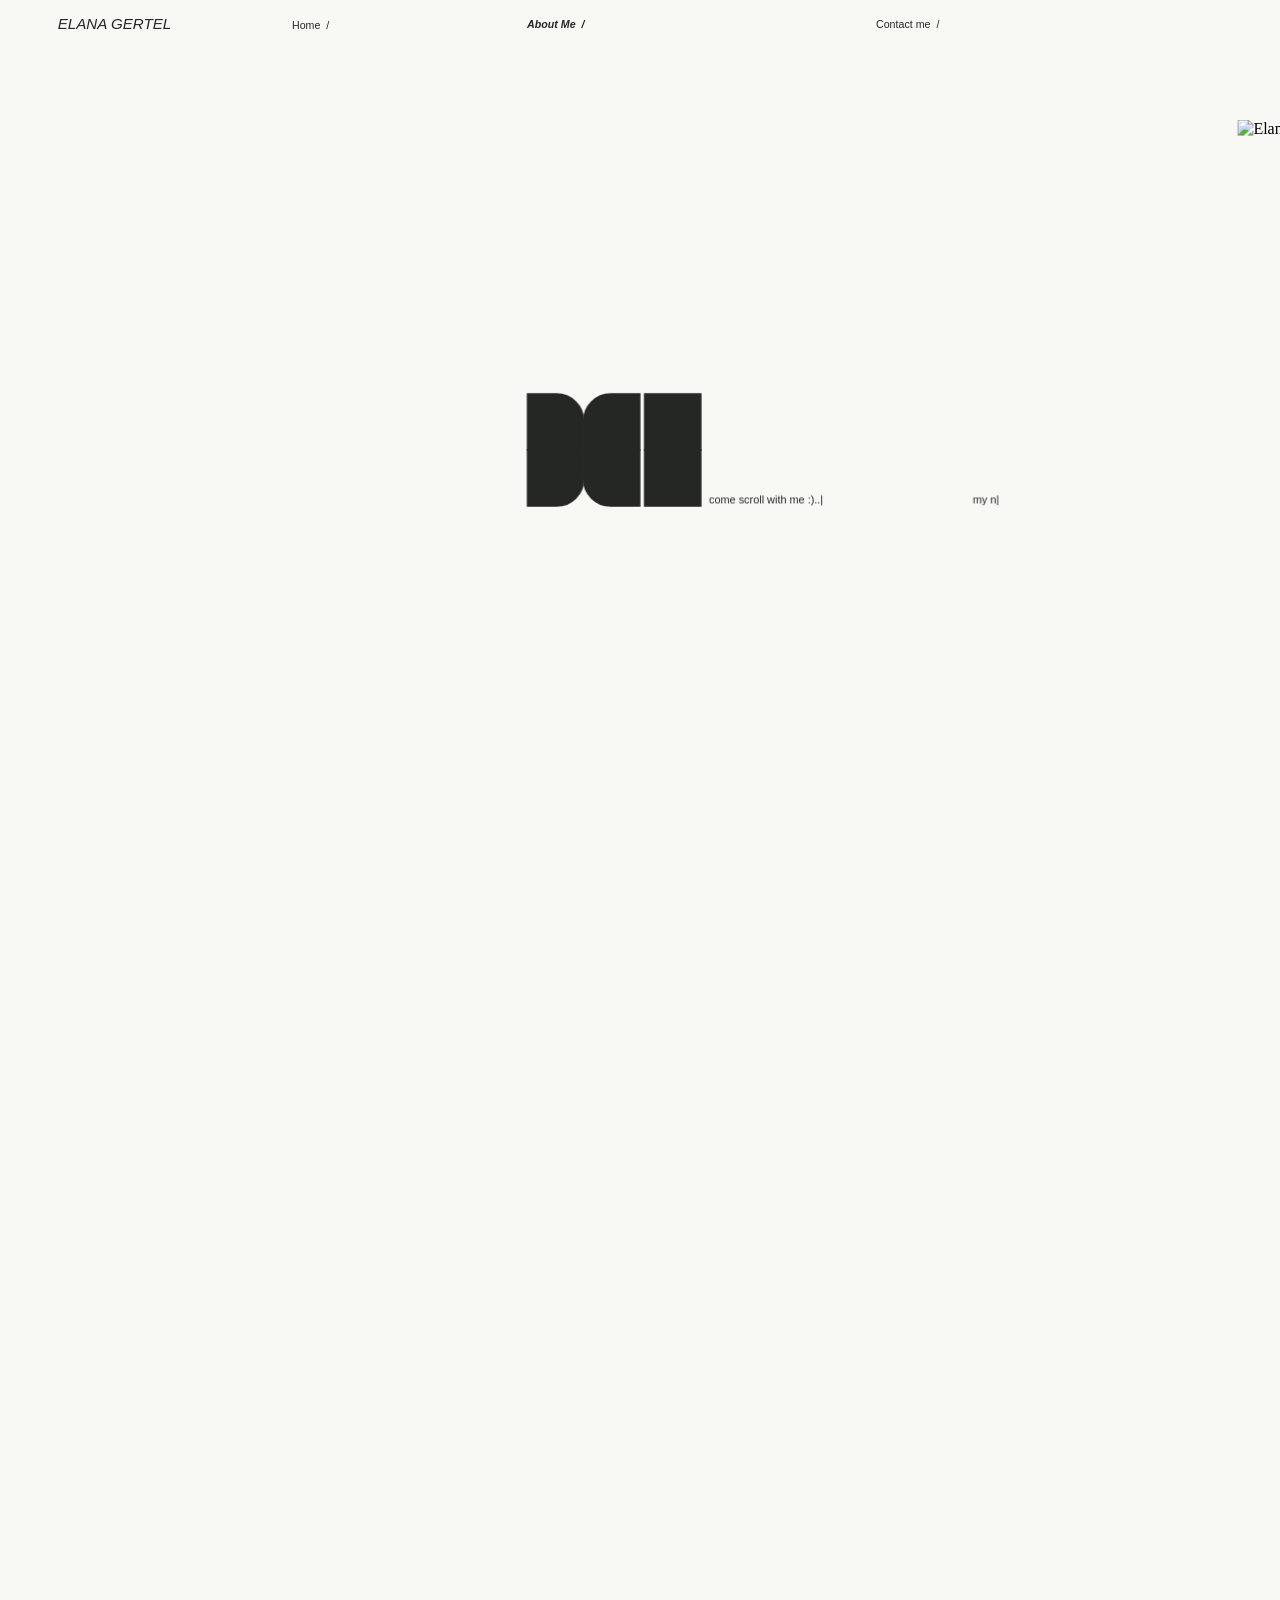
==== about.html @ e5aee8a6 "Project arrows and numbers stay fixed; nav and contact placement; email copies with typed 'copied'; " ====
<!DOCTYPE html>
<html lang="en">
<head>
  <meta charset="UTF-8">
  <meta name="viewport" content="width=device-width, initial-scale=1.0">
  <title>About — Elana Gertel</title>
  <!-- Fonts from Google Fonts: Averia Serif Libre (the small texts, the names' hover texts and contact Me), Crimson Text -->
  <link rel="preconnect" href="https://fonts.googleapis.com">
  <link rel="preconnect" href="https://fonts.gstatic.com" crossorigin>
  <link rel="stylesheet" href="https://fonts.googleapis.com/css2?family=Averia+Serif+Libre:ital,wght@0,400;0,700;1,700&family=Crimson+Text:ital,wght@0,400;1,400&display=block">
  <link rel="stylesheet" href="styles.css?v=20261203m">
  <!-- Show the page only once everything is in place (the marker "page-ready" comes after the scripts),
       so going from page to page nothing shows for a moment in the wrong place (no blinking) -->
  <link rel="expect" href="#page-ready" blocking="render">
</head>
<body class="lab-page">
  <!-- The "About" page, built from Figma frames "Desktop - 1" (HI, my name is..), "Desktop - 2" (ELANA)
       and Frame 173 (the rest of the sentence). The screen stays in place while you scroll. Scrolling makes
       the page seem to move to the right: each word slides to the left, and its black shapes jump to build
       the next word (HI → ELANA → DESIGNER → … → SOLUTIONS), over the small texts in between.
       Shapes that are missing come in from the left edge; shapes that are not needed leave there.
       about.js moves everything, according to how far you have scrolled. -->
  <main class="about" id="about">
    <h1 class="visually-hidden">About — Hi, my name is Elana</h1>

    <!-- The screen that stays in place while you scroll (the page is taller than the screen, so you can scroll) -->
    <div class="about-stage" id="about-stage">
      <!-- about.js puts the small texts ("my name is..", "I am a...", …) and the black shapes here -->
      <div class="about-pieces" id="about-pieces" aria-hidden="true"></div>
    </div>

    <!-- The bar at the top, on every page, fixed while scrolling (Figma: "MacBook Pro 16' - 83", y 19).
         Hovering "Contact me" types out the contact details next to it (contact.js). -->
    <nav class="site-nav" aria-label="Site">
      <p class="site-nav-item flow-contact" style="--x: 985.5">Contact me  /</p>
      <a class="site-nav-item site-nav-about" style="--x: 593" href="about.html">About Me  /</a>
      <a class="site-nav-item site-nav-home" style="--x: 328.5" href="index.html?gallery">Home  /</a>
      <a class="site-nav-item site-nav-name" href="index.html">ELANA GERTEL</a>
    </nav>
  </main>

  <!-- The words and their shapes (from Figma) first, then the code that moves them -->
  <!-- Phones: the rotate prompt and the tap effects (first, so the other scripts can use them) -->
  <script src="mobile.js?v=20261125a"></script>
  <script src="phone.js?v=20261203d"></script>
  <script src="about-words.js?v=20261114a"></script>
  <script src="about.js?v=20261202b"></script>
  <script src="page-change.js?v=20261203e"></script>
  <!-- The cursor: a small square piece on "exclusion" (computers with a mouse) -->
  <script src="cursor.js?v=20261203c"></script>
  <script src="contact.js?v=20261203c"></script>
  <!-- The page shows only from here on (see "page-ready" at the top) -->
  <div id="page-ready"></div>
</body>
</html>
---- styles.css ----
/* ===== Design variables (from Figma) ===== */
:root {
  /* Colors */
  --color-background: #f8f9f4;   /* the page (Figma: the new frames) */
  --color-text: #252525;         /* texts */
  --color-shape: #252525;        /* the shapes (Figma: frames 81 and 83) */

  /* Fonts */
  --font-body: "Simpler Pro", Arial, sans-serif;
  --font-small: "TheBasics", Arial, sans-serif;               /* not used at the moment */
  --font-serif-italic: "Crimson Text", Georgia, serif;        /* project names and years, small texts */
  --font-edge: "Averia Serif Libre", Georgia, serif;         /* the contact details and the texts on the black end */
  --font-nav: Helvetica, "Helvetica Neue", Arial, sans-serif; /* the bar at the top, the fold counter, the texts under the title */
  --color-nav-text: #252525;                                  /* their colour (Figma) */
  /* ...drawn in this colour with "exclusion", so it shows #252525 on the page's #f8f9f4 and light on black
     (the same is used for shapes drawn with "exclusion", like on About) */
  --color-nav-blend: #dfdee3;

  /* The Figma frames are 1440 × 1024. The stage keeps this shape on every screen,
     as big as fits: full width, unless the screen is too short for that. */
  --frame-width: 1440;
  --frame-height: 1024;
  --stage-width: min(100vw, 100dvh * var(--frame-width) / var(--frame-height));

  /* One Figma pixel (the frames are 1440 wide), for things fixed on the screen outside the page's
     main area (the home page's small texts and side names). Inside .flow and .lab it is measured
     on the page itself. */
  --u: calc(100vw / 1440);

  /* Text: 18px in the 1440px frame, growing and shrinking with the stage,
     but never smaller than 12px so it stays readable on phones */
  --text-font-size: max(12px, var(--stage-width) * 18.16 / 1440);

  /* Phones only (see "PHONES" at the end of this file): the smallest sizes, so texts stay readable */
  --phone-small-text: 10px;      /* contact me, home| / about me|, the projects' short texts */
  --phone-story-text: 10px;      /* the story paragraphs on the project pages */
  --phone-caption-text: 11px;    /* the picture captions on the home page */
  --phone-logo-elana: 72px;      /* the small ELANA on the left edge (GERTEL gets the same height) */
  --phone-media-max-h: 88svh;    /* pictures and videos on the project pages: never taller than this */

  /* Phones held upright (phone.js, Figma "iPhone 16 - 3" and "- 5", 393 wide) */
  --p: calc(100vw / 393);              /* one pixel of the Figma phone */
  --phone-text: 16px;                  /* the smallest texts (Figma: 16); the desktop's 12 becomes 16 */
  --phone-ratio: calc(16 / 12);        /* so every other desktop size is multiplied by this */
  --phone-margin: 18px;                /* the side margins (Figma: 18) */
  --phone-menu-dark: #07060b;          /* the menu's layer: Figma's white with "exclusion" over the page */
  --phone-menu-text: #ffffff;
}

/* ===== Font: Simpler Pro by Hagilda (stored in fonts/) ===== */
@font-face {
  font-family: "Simpler Pro";
  src: url("fonts/SimplerPro-Regular.otf") format("opentype");
  font-weight: 400;
  font-style: normal;
  font-display: block;   /* no flash of a stand-in font while it loads */
}

/* ===== Font: TheBasics by Hagilda (stored in fonts/), used on the home page ===== */
@font-face {
  font-family: "TheBasics";
  src: url("fonts/TheBasics-Regular.ttf") format("truetype");
  font-weight: 400;
  font-style: normal;
  font-display: block;   /* no flash of a stand-in font while it loads */
}

/* ===== Base: remove default spacing so the page fills exactly one screen ===== */
* {
  margin: 0;
  padding: 0;
  box-sizing: border-box;
}

html,
body {
  height: 100%;
}

body {
  background-color: var(--color-background);
  overflow: hidden; /* one screen, no scrolling */
}

/* ===== Page: centers the stage in the middle of the screen ===== */
.shapes-page {
  display: flex;
  align-items: center;
  justify-content: center;
  width: 100%;
  height: 100vh;
  height: 100dvh; /* on phones: the real visible height */
}

/* ===== Stage: a box with the frame's proportions, as big as fits on the screen ===== */
.shapes-stage {
  position: relative;
  width: var(--stage-width);
  aspect-ratio: 1440 / 1024;
}

/* ===================================================================
   Text — all positions come from the 1440 × 1024 frame (left: x / 1440, top: y / 1024)
   =================================================================== */

/* Top row at x 39, y 37: "Elana Gertel" • "Portfolio".
   A row with gaps (about 25px in the frame), so the words never overlap on small screens. */
.site-header {
  position: absolute;
  left: 2.71%;    /* 39 / 1440 */
  top: 3.61%;     /* 37 / 1024 */
  display: flex;
  align-items: center;
  gap: max(8px, var(--stage-width) * 25.5 / 1440);
}

.site-name,
.site-label {
  font-family: var(--font-body);
  font-size: var(--text-font-size);
  font-weight: 400;
  line-height: normal;
  color: var(--color-text);
  white-space: nowrap;
}

/* "Process" link: looks like the other words in the row, underlined only when the mouse is on it */
.site-link {
  text-decoration: none;
}

.site-link:hover,
.site-link:focus-visible {
  text-decoration: underline;
}

/* The dot between the words: 10 × 10 in the frame, at least 5px */
.site-dot {
  display: block;
  width: max(5px, var(--stage-width) * 10 / 1440);
  height: auto;
}

/* Introduction at the bottom left: x 39, y 884, 18px text on 28px lines */
.site-intro {
  position: absolute;
  left: 2.71%;    /* 39 / 1440 */
  top: 86.33%;    /* 884 / 1024 */
  font-family: var(--font-body);
  font-size: var(--text-font-size);
  font-weight: 400;
  line-height: 1.542; /* 28px / 18.16px */
  color: var(--color-text);
  white-space: nowrap;
}

/* ===================================================================
   "Coming soon" — Figma frame "MacBook Pro 16' - 27"
   One picture the size of the whole frame, so every piece sits exactly where it is in Figma.
   =================================================================== */
.coming-soon-word {
  position: absolute;
  inset: 0;
  display: block;
  width: 100%;
  height: 100%;
}

/* ===================================================================
   process.html — Figma frame "MacBook Pro 16' - 31" (1440px wide, scrolls down)
   Every size is written in "frame pixels": calc(N * var(--u)), where --u is
   one Figma pixel at the current page width. So the page keeps the frame's
   proportions on every screen.
   =================================================================== */

/* This page is long, so it scrolls (the home page is one fixed screen) */
body.scroll-page {
  overflow-x: hidden;
  overflow-y: auto;
}

.process-page {
  container-type: inline-size;   /* lets --u measure the page width */
  --u: calc(100cqw / 1440);      /* one Figma pixel */
  --process-text-size: max(12px, calc(18.16 * var(--u)));
  --process-left: calc(47 * var(--u));         /* left edge of dates, titles and labels */
  --process-side-width: calc(261 * var(--u));  /* left column: x 47 → 308 */
  --process-image-width: calc(1129 * var(--u)); /* right column: x 308 → 1437 */
  width: 100%;
  font-family: var(--font-body);
  font-size: var(--process-text-size);
  font-weight: 400;
  color: var(--color-text);
}

/* ----- Top of the page (frame y 0 → 1114, where the first date starts) ----- */
.process-top {
  position: relative;
  height: calc(1114 * var(--u));
}

/* Top row at x 46, y 33: "Elana Gertel" • "Portfolio" */
.process-header {
  position: absolute;
  left: calc(46 * var(--u));
  top: calc(33 * var(--u));
  display: flex;
  align-items: center;
}

.process-name,
.process-label {
  line-height: 1;
  white-space: nowrap;
  color: var(--color-text);
  text-decoration: none;
}

/* The dot: 10 × 10, 17px after the name and 15px before "Portfolio" */
.process-dot {
  display: block;
  width: max(5px, calc(10 * var(--u)));
  height: auto;
  margin-left: max(6px, calc(16.67 * var(--u)));
  margin-right: max(6px, calc(15 * var(--u)));
}

/* "MY PROCESS": letters of 188 × 188 with 20.7px between them.
   Row 1 ("MY") at y 282, row 2 ("PROCESS") at y 518, both from the left edge. */
.process-title-row {
  position: absolute;
  left: 0;
  display: flex;
  gap: calc(20.68 * var(--u));
}

.process-title-row-1 {
  top: calc(282 * var(--u));
}

.process-title-row-2 {
  top: calc(518 * var(--u));
}

.process-title-row img {
  display: block;
  width: calc(187.99 * var(--u));
  height: auto;
}

/* Introduction at x 49, y 873, 18px text on 25px lines */
.process-intro {
  position: absolute;
  left: calc(49 * var(--u));
  top: calc(873 * var(--u));
  line-height: 1.377; /* 25px / 18.16px */
  white-space: nowrap;
}

/* ----- Entries ----- */
/* One entry: a left column (date, title, labels) and a right column (pictures) */
.process-entry {
  position: relative;
  display: grid;
  grid-template-columns: var(--process-side-width) var(--process-image-width);
  padding-left: var(--process-left);
  padding-top: calc(18 * var(--u)); /* room for the date line */
}

.process-entry + .process-entry {
  margin-top: calc(43 * var(--u));
}

/* The dates stay on screen while scrolling (sticky, like in Figma) and stack:
   the first date sticks 80px from the top, every next one 46px lower (19 . 10 at 80, 26 . 10 at 126).
   process.js sets --entry-number (0, 1, 2 …) and makes each rail reach the end of the list,
   so the dates stay until the bottom of the page. */
.entry-date-rail {
  position: absolute;
  left: var(--process-left);
  top: 0;
  height: 100%; /* replaced by process.js with the height down to the end of the list */
}

.entry-date {
  position: sticky;
  top: calc((80 + 46 * var(--entry-number, 0)) * var(--u));
  line-height: 1;
  white-space: nowrap;
}

/* Title with a dot in front: dot at x 47, title at x 70, 47px under the date */
.entry-title {
  grid-column: 1;
  display: flex;
  align-items: center;
  gap: calc(13 * var(--u));
  margin-top: calc(29 * var(--u));
  font-size: inherit;
  font-weight: 400;
  line-height: 1;
}

.entry-title::before {
  content: "";
  flex-shrink: 0;
  width: max(5px, calc(10 * var(--u)));
  height: max(5px, calc(10 * var(--u)));
  border-radius: 50%;
  background-color: var(--color-text);
}

/* A group of pictures, with an optional label (#1, #2) in the left column */
.entry-group {
  grid-column: 1 / -1;
  display: grid;
  grid-template-columns: var(--process-side-width) var(--process-image-width);
  margin-top: calc(12 * var(--u)); /* no label: pictures start 30px under the title */
}

.entry-group:has(.entry-label) {
  margin-top: calc(29 * var(--u)); /* label: 47px under the title */
}

.entry-group + .entry-group {
  margin-top: calc(34 * var(--u));
}

.entry-label {
  grid-column: 1;
  line-height: 1;
}

.entry-images {
  grid-column: 2;
  display: flex;
  flex-direction: column;
  gap: calc(45 * var(--u));
}

.entry-label + .entry-images {
  margin-top: calc(64 * var(--u)); /* pictures start 64px under the label */
}

.entry-images img {
  display: block;
  width: 100%;
  height: auto;
}

/* "Going Further": starts further down (112px under the last picture) */
.process-entry.process-entry-far {
  margin-top: calc(112 * var(--u));
}

/* A group whose pictures each have their own place and size (--x, --w in Figma pixels),
   instead of filling the right column */
.entry-group.entry-group-free {
  margin-top: calc(25 * var(--u)); /* pictures start 43px under the title */
}

.entry-images.entry-images-free {
  grid-column: 1 / -1;
  gap: calc(110 * var(--u));
}

.entry-images-free img,
.entry-images-free video {
  display: block;
  height: auto;
  width: calc(var(--w) * var(--u));
  margin-left: calc((var(--x) - 47) * var(--u)); /* the entry already starts at x 47 */
}

/* "Even More": starts 186px under the last picture, its video 64px under the title */
.process-entry.process-entry-even-more {
  margin-top: calc(184 * var(--u));
}

.process-entry-even-more .entry-group.entry-group-free {
  margin-top: calc(43 * var(--u));
}

.process-entries {
  padding-bottom: calc(1500 * var(--u)); /* Figma: white space under the last picture */
}

/* ----- Phones: the left column is too narrow, so each entry stacks:
         date, title and label on top, pictures full width underneath ----- */
@container (max-width: 699px) {
  .process-entry,
  .entry-group {
    grid-template-columns: 1fr;
  }

  .process-entry {
    padding: 0 16px;
  }

  .process-entry + .process-entry {
    margin-top: 40px;
  }

  .entry-date-rail {
    position: static;
  }

  .entry-date {
    position: static;
  }

  .entry-title {
    margin-top: 12px;
    gap: 8px;
  }

  .entry-group,
  .entry-group:has(.entry-label),
  .entry-group + .entry-group {
    margin-top: 16px;
  }

  .entry-images {
    grid-column: 1;
    gap: 16px;
  }

  .entry-label + .entry-images {
    margin-top: 8px;
  }

  /* pictures with their own place: full width like the others */
  .entry-group.entry-group-free {
    margin-top: 16px;
  }

  .entry-images.entry-images-free {
    gap: 16px;
  }

  .entry-images-free img,
  .entry-images-free video {
    width: 100%;
    margin-left: 0;
  }

  .process-entry.process-entry-far,
  .process-entry.process-entry-even-more {
    margin-top: 40px;
  }

  .process-entry-even-more .entry-group.entry-group-free {
    margin-top: 16px;
  }

  .process-entries {
    padding-bottom: 48px;
  }
}

/* ===================================================================
   index.html — new home page (Figma flow: frames 77 → 76 → 75)
   Every size is in "home units": calc(N * var(--u)). One home unit is a Figma pixel (the frame is
   1440 wide) divided by 0.9351: in Figma the home shapes got smaller, like the project titles, so the
   page draws everything 0.9351 times as big (HOME_SCALE in home.js: keep the two the same).
   home.js sets --x, --y and --w on each shape, picture and name.
   =================================================================== */

body.home-page {
  overflow-x: hidden;
  overflow-y: auto; /* the gallery is taller than one screen */
}

/* For screen readers only: hidden on screen */
.visually-hidden {
  position: absolute;
  width: 1px;
  height: 1px;
  overflow: hidden;
  clip-path: inset(50%);
  white-space: nowrap;
}

.flow {
  container-type: inline-size;   /* lets --u measure the page width */
  --u: calc(100cqw / 1440 * 0.9351);   /* one home unit (see above) */
  position: relative;
  width: 100%;
  height: calc(1977.3 * var(--u)); /* the gallery (Figma frame 75): 1849 Figma pixels tall */
  overflow: hidden;              /* shapes waiting outside the frame stay hidden */
  isolation: isolate;            /* the "exclusion" texts blend with this white page only */
  background-color: var(--color-background);
}

/* Everything inside is placed at --x / --y (Figma pixels from the top-left corner) */
.flow-piece,
.flow-photo,
.flow-name,
.flow-year {
  position: absolute;
  left: calc(var(--x) * var(--u));
  top: calc(var(--y) * var(--u));
}

/* ----- The black shapes ----- */
.flow-piece {
  z-index: 2;
  display: block;
  width: calc(var(--w) * var(--u));
  height: auto;
  overflow: visible; /* let the thin outline reach past the edge */
}

/* A thin black outline (1 screen pixel wide at every page size) around each shape:
   touching shapes overlap by about half a pixel, so they look merged — no white line between them */
.flow-piece path {
  fill: var(--color-shape);
  stroke: var(--color-shape);
  stroke-width: 1px;
  stroke-linejoin: miter;
  vector-effect: non-scaling-stroke;
}

/* While the opening plays: shapes slide one cell at a time, like a sliding puzzle
   (0.33s each: slow start, fast middle, soft stop) */
.flow.is-animating .flow-piece {
  transition:
    left 330ms cubic-bezier(0.65, 0, 0.35, 1),
    top 330ms cubic-bezier(0.65, 0, 0.35, 1);
}

/* ...and pictures and names glide at a steady speed for 1 second, like Figma's Smart Animate */
.flow.is-animating .flow-photo,
.flow.is-animating .flow-name,
.flow.is-animating .flow-year {
  transition:
    left 1000ms linear,
    top 1000ms linear,
    opacity 1000ms linear;
}

/* Into the gallery: each letter (as one block) and the pictures, names and years
   slide in longer moves of 0.55s */
.flow.is-animating.is-step-3 .flow-piece,
.flow.is-animating.is-step-3 .flow-photo,
.flow.is-animating.is-step-3 .flow-name,
.flow.is-animating.is-step-3 .flow-year {
  transition:
    left 550ms cubic-bezier(0.65, 0, 0.35, 1),
    top 550ms cubic-bezier(0.65, 0, 0.35, 1);
}

/* After the opening: hovering a picture or a letter moves things in short sliding-puzzle moves */
.flow.is-done .flow-piece,
.flow.is-done .flow-photo,
.flow.is-done .flow-name,
.flow.is-done .flow-year {
  transition:
    left 330ms cubic-bezier(0.65, 0, 0.35, 1),
    top 330ms cubic-bezier(0.65, 0, 0.35, 1);
}

/* The big names and years are never shown: the pictures come in without titles, and each
   picture shows its own number and name while it is hovered (.flow-photo-number, .flow-photo-caption).
   They stay in the page (hidden) because the planned moves still slide them. */
.flow-name,
.flow-year {
  visibility: hidden;
}

/* Invisible areas over the big letters: hovering one makes the letter slide (see home.js) */
.flow-letter-area {
  position: absolute;
  z-index: 3;
  left: calc(var(--x) * var(--u));
  top: calc(var(--y) * var(--u));
  width: calc(var(--w) * var(--u));
  height: calc(var(--h) * var(--u));
}

/* While the shapes puzzle into the project title, hovering does nothing */
.flow.is-leaving .flow-letter-area,
.flow.is-leaving .flow-photo {
  pointer-events: none;
}

/* "mind" is a link to the project page */
a.flow-photo {
  display: block;
  cursor: pointer;
}

a.flow-photo:focus-visible {
  outline: 2px solid var(--color-text);
  outline-offset: 2px;
}

/* For a moment at the start of step 3: they jump to the edges without animating */
.flow.no-item-transition .flow-photo,
.flow.no-item-transition .flow-name,
.flow.no-item-transition .flow-year {
  transition: none;
}

/* Things that are not in the current frame yet: invisible, they fade in */
.is-hidden {
  opacity: 0;
}

/* ----- Project pictures: a window showing part of the picture (crops from Figma) ----- */
/* The picture's box: the crop window, plus the caption under it and the year above it.
   (No z-index here, so the year's "exclusion" mixes with what is behind the picture.) */
.flow-photo {
  display: block;
}

.flow-photo-window {
  position: absolute;
  inset: 0;
  overflow: hidden;
}

.flow-photo img {
  position: absolute;
  display: block;
  max-width: none;
}

/* ----- Pictures: always sharp, in colour (no blur) ----- */

/* Each picture's number to its left (always, in the gallery) and its name under it (while it is hovered)
   (Figma: frame "MacBook Pro 16' - 80"),
   Helvetica 12 (here 12 / 0.9351 home units, so exactly 12 Figma pixels of the screen).
   Name: under the picture's left edge, 16 below it. Number ("1  /", oblique): 40 left of the picture,
   level with its bottom. Both in #211b1e with "exclusion" (light where they pass over a black shape). */
.flow-photo-caption,
.flow-photo-number {
  position: absolute;
  z-index: 3;
  font-family: var(--font-nav);
  font-size: max(8px, calc(12.83 * var(--u)));
  font-weight: 400;
  line-height: 1.24;
  white-space: pre;
  color: var(--color-nav-blend);
  mix-blend-mode: exclusion;
  pointer-events: none;
  opacity: 0;
  transition: opacity 400ms ease;
}

.flow-photo-caption {
  left: 0;
  top: calc(100% + 17.11 * var(--u));   /* 16 Figma pixels under the picture */
}

/* The number: --number-x Figma pixels left of the picture, its top --number-y Figma pixels above the
   picture's bottom, so its baseline sits on the picture's bottom edge (home.js sets them from Figma) */
.flow-photo-number {
  left: calc(var(--number-x, 40) / -0.9351 * var(--u));
  top: calc(100% - var(--number-y, 11.55) / 0.9351 * var(--u));
  font-style: italic;
}

/* the numbers are always there in the gallery; a name shows only while its picture is hovered (.is-named, home.js) */
/* the numbers belong to their pictures: always shown, so they slide in (and out) with them */
.flow .flow-photo-number,
.flow.is-done .flow-photo.is-named .flow-photo-caption {
  opacity: 1;
}

/* The name fades in while the shapes scatter, as long as they take (home.js sets --name-fade),
   and fades out the same way while they glide back */
.flow-photo-caption {
  transition: opacity var(--name-fade, 400ms) var(--name-ease, ease);
}

/* (the numbers always stay, also while another picture is hovered: only the names come and go) */

/* Going to a project page: the numbers and names fade away at once (the pictures slide out without them,
   so nothing is left in the frame) */
.flow.is-done.is-leaving .flow-photo .flow-photo-number,
.flow.is-done.is-leaving .flow-photo.flow-photo .flow-photo-caption {
  --name-fade: 250ms;
  opacity: 0;
}

/* The picture windows: Figma sizes (Component 2) / 0.9351, in home units */
/* House picture (Double Families, both copies): window 140 × 164 in Figma (its new borders) */
.photo-house {
  width: calc(149.72 * var(--u));
  height: calc(175.38 * var(--u));
}

.photo-house img {
  left: -0.01%;
  top: -6.59%;
  width: 99.99%;
  height: 111.53%;
}

/* Brain picture (the other copies in the gallery): window 132.01 × 124.62 in Figma */
.photo-brain {
  width: calc(141.17 * var(--u));
  height: calc(133.27 * var(--u));
}

.photo-brain img {
  left: 3.03%;
  top: -44.61%;
  width: 96.97%;
  height: 144.70%;
}

/* Cactus picture (The Israeli Cactus): window 126 × 122 in Figma */
.photo-cactus {
  width: calc(134.74 * var(--u));
  height: calc(130.47 * var(--u));
}

.photo-cactus img {
  left: -0.11%;
  top: -51.11%;
  width: 100.22%;
  height: 151.11%;
}

/* The new picture (Figma "לפיגמה ץץץ 1" and "2", a cake with a little figure): window 126 × 124 in Figma.
   The top-right one opens the Israeli Movie Archive. The picture file is already cropped to the window. */
.photo-archive {
  width: calc(134.74 * var(--u));
  height: calc(132.61 * var(--u));
}

.photo-archive img {
  inset: 0;
  width: 100%;
  height: 100%;
  object-fit: cover;
}

/* Sense picture (women sitting on the grass): window 127.36 × 125.58 in Figma, the whole picture fills it */
.photo-sense {
  width: calc(136.2 * var(--u));
  height: calc(134.3 * var(--u));
}

.photo-sense img {
  inset: 0;
  width: 100%;
  height: 100%;
  object-fit: cover;
}

/* The main brain picture ("mind", it opens The Memory Lab): window 126 × 124 in Figma (frame 80),
   cropped a little differently from the other copies */
.photo-mind {
  width: calc(134.74 * var(--u));
  height: calc(132.61 * var(--u));
}

.photo-mind img {
  left: 0.68%;
  top: -36.51%;
  width: 99.32%;
  height: 148.21%;
}

/* Watercolour poster (old version, not used in the gallery now): window 141.24 × 128.32 in Figma,
   poster 141.07 × 199.52 inside, 10.15 up */
.photo-water-a {
  width: calc(151.04 * var(--u));
  height: calc(137.22 * var(--u));
}

.photo-water-a img {
  left: 0;
  top: calc(-10.86 * var(--u));
  width: calc(150.86 * var(--u));
  height: calc(213.37 * var(--u));
}

/* Watercolour poster in the gallery (Figma frame 80, "Frame 93"): window 142 × 125, showing part of the
   poster (145.48 × 205.76, without a background), 3 to the left and 12 up */
.photo-water-b {
  width: calc(151.86 * var(--u));
  height: calc(133.68 * var(--u));
}

.photo-water-b img {
  left: calc(-3.21 * var(--u));
  top: calc(-12.83 * var(--u));
  width: calc(155.58 * var(--u));
  height: calc(220.04 * var(--u));
}

/* ----- Project names: Crimson Text semi-bold italic 37.6px, centred, tight lines ----- */
.flow-name {
  z-index: 1;
  width: calc(var(--w) * var(--u));
  font-family: var(--font-serif-italic);
  font-size: max(9px, calc(37.552 * var(--u)));
  font-weight: 600;
  font-style: italic;
  line-height: 0.64;
  text-align: center;
  white-space: pre-wrap; /* keeps the line breaks from Figma */
  color: var(--color-text);
}

/* ----- Years: white + "exclusion", so they show black on white and white on a black shape ----- */
.flow-year {
  z-index: 3;
  font-family: var(--font-serif-italic);
  font-size: max(7px, calc(16.97 * var(--u)));
  font-weight: 600;
  font-style: italic;
  line-height: 1.16;
  letter-spacing: 0.06em;
  white-space: nowrap;
  color: #ffffff;
  mix-blend-mode: exclusion;
}

/* ----- Small texts (contact Me): 12px, white + exclusion
         (they show black on white and white on black) ----- */
.flow-small-text {
  font-family: var(--font-serif-italic);
  font-size: max(8px, calc(12 * var(--u)));
  font-weight: 400;
  line-height: 1.16;
  letter-spacing: 0.06em;
  white-space: nowrap;
  color: #ffffff;
  mix-blend-mode: exclusion;
  text-decoration: none;
}

/* ----- Fixed on the screen on every page, also while scrolling (Figma: x and y in a 1440 × 1024 screen) ----- */

/* The bar at the top (Figma: "MacBook Pro 16' - 83"): Helvetica 12 (the name 17), at y 19 of the 1440 × 1024 screen.
   "Contact me  /" at x 65, "About Me  /" at x 592, "Home  /" at x 855, and "ELANA GERTEL" (italic)
   on the right margin (65). It stays at the top while you scroll. Hovering "Contact me" types out the
   contact details next to it (contact.js; Figma: Frame 218). */
.site-nav {
  --u: calc(100vw / 1440);   /* one Figma pixel of the screen (not the page's own scale, e.g. on About) */
  position: fixed;
  z-index: 9;
  inset: 0 0 auto 0;
  height: 0;                 /* takes no room: only its texts are placed */
  mix-blend-mode: exclusion; /* dark on white, light where it passes over black */
}

.site-nav-item {
  position: absolute;
  left: calc(var(--x) * var(--u));
  top: calc(20.5 * var(--u));   /* (Figma: Home at x 328.5, About Me at 593, Contact me at 985.5) */
  margin: 0;
  font-family: var(--font-nav);
  font-size: max(9px, calc(12 * var(--u)));
  font-weight: 400;
  line-height: 1.24;
  white-space: pre;          /* keeps the two spaces before the "/" */
  color: var(--color-nav-blend);
  text-decoration: none;
}

.site-nav-about {
  top: calc(20 * var(--u));  /* (Figma: About Me at y 20, Contact me 20.5, Home 21) */
}

.site-nav-home {
  top: calc(21 * var(--u));
}

.site-nav-name {
  left: calc(65 * var(--u));   /* on the left (Figma: x 65, y 16.5) */
  top: calc(16.5 * var(--u));
  font-size: max(11px, calc(17 * var(--u)));   /* the name is bigger (Figma: 17) */
  font-style: italic;
}

.flow-contact {
  cursor: default;
}

/* The fold counter on project pages (Figma: "0" at x 65 and "/  11" ending on the right margin, y 558 of
   1024: 46 below the middle of the screen), Helvetica oblique 15.5. fold-count.js sets the numbers. */
.fold-count {
  --u: calc(100vw / 1440);
  position: fixed;
  z-index: 9;
  top: calc(50vh + 46 * var(--u));
  margin: 0;
  font-family: var(--font-nav);
  font-size: max(10px, calc(15.5 * var(--u)));
  font-style: italic;
  line-height: 1.24;
  white-space: pre;
  color: var(--color-nav-blend);
  mix-blend-mode: exclusion;
}

/* Home page, during the opening: the words of the bar wait above the screen and the counter's numbers
   beside it; each slides in on its own (like the pictures: 0.55s, slow start, soft stop) with one of the
   letters' moves, when the big name breaks apart (home.js adds .is-in) */
.site-nav-item,
.fold-count {
  transition: translate 550ms cubic-bezier(0.65, 0, 0.35, 1);
}

.nav-waiting .site-nav-item:not(.is-in) {
  translate: 0 calc(-19 * var(--u) - 40px);
}

.nav-waiting .fold-count-now:not(.is-in) {
  translate: calc(-65 * var(--u) - 60px) 0;
}

.nav-waiting .fold-count-total:not(.is-in) {
  translate: calc(65 * var(--u) + 60px) 0;
}

/* on the home page the counter is smaller (Figma frame 80: 12); while a project opens it grows to the
   project page's size (15.5), so the page change shows no jump */
.home-page .fold-count {
  font-size: max(9px, calc(12 * var(--u)));
  transition: translate 550ms cubic-bezier(0.65, 0, 0.35, 1), font-size 550ms cubic-bezier(0.65, 0, 0.35, 1);
}

.home-page.is-opening-project .fold-count {
  font-size: max(10px, calc(15.5 * var(--u)));
}

/* The home page has no counter on its sides any more (Figma frame 80): it only shows while a project
   opens, so the project page's counter is already there when it opens */
.home-page:not(.is-opening-project) .fold-count {
  visibility: hidden;
}

.fold-count-now {
  left: calc(65 * var(--u));
}

.fold-count-total {
  right: calc(65 * var(--u));
}

/* A number rolls in over the old one (fold-count.js): both lie in the same spot, and only that spot shows */
.fold-count {
  display: grid;
  overflow: clip;
}

.fold-count-total {
  justify-items: end;
}

.fold-count-text {
  grid-area: 1 / 1;
}

/* ----- Project pages: the arrows to the previous and the next project, on the first screen -----
   (Figma "Israeli" Cactus, Component 5: a triangle 21.9 wide and 43.8 tall from y 490, both lined up; the
   left one's tip at x 87.1, the right one's tip at x 1352.9). They scroll away with the first screen. The right one points right; the left one is the same shape, mirrored. */
.project-arrow {
  position: fixed;   /* (it stays on the screen the whole way down the page; the black end covers it, lab.js) */
  z-index: 2;
  top: calc(50vh - 22 * var(--u));     /* y 490 of 1024 */
  width: calc(21.92 * var(--u));       /* 21.9 × 43.8 */
  cursor: pointer;
}

.project-arrow img {
  display: block;
  width: 100%;
  height: auto;
  filter: brightness(0) invert(1);   /* pure white, on "exclusion" (below): dark on the page, white over the black end */
}

/* The arrows blend like the bar at the top: dark on the page, white over black. At the end only the right
   one stays (lab.js covers the left one), so it shows white on the black end and leads to the next project;
   while the next project opens under the same black, a white copy of it stays on the black (page-change.js) */
.project-arrow {
  mix-blend-mode: exclusion;
}

/* (the copy of the right arrow on the black while the next project opens, page-change.js) */
.project-arrive-arrow {
  position: absolute;
  filter: brightness(0) invert(1);
}

.project-arrow-prev {
  left: calc(87.1 * var(--u));
  scale: -1 1;   /* mirrored: points left */
}

.project-arrow-next {
  right: calc(87.1 * var(--u));
}

/* Home page: while a project's title is being built, its arrows slide in from the sides (home.js) to
   where they are on the project page */
.project-arrows-preview {
  --u: calc(100vw / 1440);
  position: fixed;
  inset: 0;
  z-index: 8;
  pointer-events: none;
}

.project-arrows-preview .project-arrow {
  transition: translate 550ms cubic-bezier(0.65, 0, 0.35, 1);
}

.project-arrows-preview .project-arrow-prev {
  translate: calc(-110 * var(--u) - 20px) 0;
}

.project-arrows-preview .project-arrow-next {
  translate: calc(110 * var(--u) + 20px) 0;
}

.project-arrows-preview.is-in .project-arrow {
  translate: 0 0;
}

/* Home page: the small liquid blob the mouse turns into while it pushes a big letter (home-cursor.js
   moves it and cuts it to its outline with clip-path). It swaps the page's two colours in what is behind
   it: the light page shows dark (#252525), a dark letter shows the page's colour (#f8f9f4).
   (invert, then contrast and brightness: x → 1 − x, then moved up by 0.118, so 0.973 ↔ 0.145) */
/* The cursor on every page (cursor.js; Figma: a square 31 × 31, one piece): white on "exclusion", so dark on
   the light page and light over dark things; its middle on the mouse. cursor.js draws its shape: the square,
   or the liquid blob it oozes into over an organic letter. The normal arrow hides. */
.has-square-cursor,
.has-square-cursor * {
  cursor: none !important;
}

.square-cursor {
  position: fixed;
  z-index: 3000;   /* over everything, also the black that slides away between projects */
  left: 0;
  top: 0;
  overflow: visible;
  mix-blend-mode: exclusion;
  pointer-events: none;
  opacity: 0;
}

.square-cursor path {
  fill: #ffffff;
}

.square-cursor.is-on {
  opacity: 1;
}

.blob-cursor {
  position: fixed;
  left: 0;
  top: 0;
  z-index: 20;
  width: 80px;
  height: 80px;
  pointer-events: none;
  opacity: 0;
  -webkit-backdrop-filter: invert(1) contrast(0.809) brightness(1.236);
  backdrop-filter: invert(1) contrast(0.809) brightness(1.236);
}

.blob-cursor.is-on {
  opacity: 1;
}

/* ...meanwhile the arrow is hidden */
body.has-blob-cursor,
body.has-blob-cursor * {
  cursor: none !important;
}

.project-arrow[hidden] {
  display: none;
}

.fold-count[hidden] {
  display: none;
}

/* While contact.js types or erases a line of the details, its bar stands still */
.flow-contact-line.is-typing .flow-edge-cursor {
  animation: none;
}

/* The contact details (Figma: Frame 218, Variant2): three lines 132 to the right of "Contact me", level with it. Each line is a link with its own
   blinking bar (contact.js) */
.flow-contact-lines {
  --u: calc(100vw / 1440);
  position: fixed;
  z-index: 9;
  left: calc(1117.5 * var(--u));   /* 132 to the right of "Contact me", level with it (Figma Frame 218, Variant2) */
  top: calc(20.5 * var(--u));
  display: flex;
  flex-direction: column;
  mix-blend-mode: exclusion; /* the whole box blends (white: black on white, white on black) */
}

.flow-contact-lines[hidden] {
  display: none;
}

/* Once a line is typed out, its bar goes away */
.flow-contact-line.is-done .flow-edge-cursor {
  visibility: hidden;
}

/* Each line (Figma: Frame 218, Variant2): Helvetica 12 like "Contact me", line height 124%,
   e.g. "@elanagertel  /  instagram" (pre: keeps the two spaces around the "/") */
.flow-contact-line {
  font-family: var(--font-nav);
  font-size: max(9px, calc(12 * var(--u)));
  font-weight: 400;
  font-style: normal;
  line-height: 1.24;
  letter-spacing: 0;
  white-space: pre;
  color: var(--color-nav-blend);
  mix-blend-mode: normal;   /* the box blends, not each line */
}

/* The bar at the end blinks like a typing cursor (Figma: the text switches between "home|" and "home") */
.flow-edge-cursor {
  animation: flow-cursor-blink 1s steps(1) infinite;
}

/* The small texts on About end with the same blinking bar (regular weight, like the text: Figma "Desktop - 6") */

/* The typewriter (about.js): a small text is hidden until it is reached; while its letters are being
   typed the bar stands still, before and after it blinks */
.about-text {
  visibility: hidden;
}

.about-text.is-shown {
  visibility: visible;
}

.about-text.is-typing .about-text-cursor {
  animation: none;
}

@keyframes flow-cursor-blink {
  50% { opacity: 0; }
}

@media (prefers-reduced-motion: reduce) {
  .flow-edge-cursor { animation: none; }
}

/* ===================================================================
   Project pages: memory-lab.html ("The Memory Lab", Figma frame 65 + Frame 93)
   and israeli-cactus.html ("The Israeli Cactus", Figma frame "'Israeli' Cactus").
   Sizes are in Figma pixels, like the home page: calc(N * var(--u)).
   The shapes, small texts and side names use the home page styles (.flow-…).
   Each page sets where its black end starts (--end) and how tall its title is (--title-h).
   =================================================================== */

body.lab-page {
  overflow-x: hidden;
  overflow-y: auto; /* the page is long: scrolling on (the base style turns it off) */
}

.lab {
  container-type: inline-size;   /* lets --u measure the page width */
  --u: calc(100cqw / 1440);      /* one Figma pixel */
  --end: calc(6192 * var(--u));  /* where the black end starts (Figma: Frame 93 is 7318 tall) */
  --title-mid: 512;              /* the title's middle (Figma y); lab.js measures it */
  --title-h: 482;                /* the title's height */
  /* Height of the black end: 1126 like in Figma, or more on tall screens, so that at the very end
     of the page the white title sits exactly in the middle of the screen (and at least 339 under
     the top of the black end, like in Figma) */
  --footer-h: max(calc(1126 * var(--u)), calc(50vh + (339 + var(--title-h) / 2) * var(--u)));
  /* Where the white title's bottom edge is, measured from the top of the black end */
  --footer-title-bottom: calc(var(--footer-h) - 50vh + var(--title-h) / 2 * var(--u));
  position: relative;
  width: 100%;
  height: calc(var(--end) + var(--footer-h));
  overflow-x: clip;              /* hide what sticks out, but keep the pictures able to stick while scrolling */
  isolation: isolate;
  background-color: var(--color-background);
}

/* ----- The first screen stays while you scroll (until the black end covers it) ----- */
.lab-first-track {
  position: absolute;
  left: 0;
  top: 0;
  width: 100%;
  height: var(--end); /* down to the black end */
}

/* It sticks so that the title's middle (--title-mid, Figma y; lab.js measures it) is in the middle
   of the screen, level with the side names. Its track starts there too, so the title never moves
   while you scroll, and it is exactly where the shapes formed it on the home page. */
.lab-first {
  position: sticky;
  z-index: 0;                         /* the bottom layer: the pictures slide over it */
  top: calc(50vh - var(--title-mid) * var(--u));
  /* the first screen (1024 tall), but never taller than the window: otherwise at the very end of
     the page there is no room for it and it would be pushed up */
  height: min(calc(1024 * var(--u)), 100vh);
  background-color: var(--color-background); /* white, so the "exclusion" texts show black */
}

/* The first screen is one big invisible button: clicking it scrolls down to the pictures */
.lab-first-screen {
  position: absolute;
  z-index: 5;
  left: 0;
  top: 0;
  width: 100%;
  height: 100%;
  padding: 0;
  border: none;
  background: none;
  cursor: pointer;
}

.lab-first-screen:focus-visible {
  outline: 2px solid var(--color-text);
  outline-offset: -4px;
}

/* ----- Pictures and videos: each slides up and sticks in the middle of the screen ----- */
/* A track runs from where the picture starts (Figma) down to the end of the page;
   the picture inside sticks while its track is on screen. Later pictures lie on top. */
.lab-track {
  position: absolute;
  bottom: 0;
}

/* Where each picture is in Figma (its visible part) and how big it is */
.lab-track-1 { z-index: 1; left: calc(437.2 * var(--u)); top: calc(100vh + var(--intro-out, 0px)); --w: 566.4; --h: 799; }
/* The other pictures start where the page's chain of places says (see .memory) */
.lab-track-2 { z-index: 2; left: calc(437 * var(--u)); top: var(--m-cover); --w: 566; --h: 800.6; }
.lab-track-3 { z-index: 3; left: calc(296 * var(--u)); top: var(--m-video-1); --w: 850; --h: 623; }
.lab-track-4 { z-index: 4; left: calc(296 * var(--u)); top: var(--m-video-2); --w: 850; --h: 626; }

.lab-media {
  position: sticky;
  top: calc(50vh - var(--h) * var(--u) / 2); /* its middle in the middle of the screen */
  display: block;
  width: calc(var(--w) * var(--u));
  height: calc(var(--h) * var(--u));
  object-fit: cover;
}

/* ----- The black end of the page (Figma: 1126 tall; The Memory Lab: y 6192) ----- */
.lab-footer {
  position: absolute;
  z-index: 7; /* above the pictures, which slide under it */
  left: 0;
  top: var(--end);
  width: 100%;
  height: var(--footer-h);
  background-color: #000000;
}

/* The title again, in white (lab.js puts the shapes in it). When you reach the end of the page,
   its middle is in the middle of the screen. */
.lab-footer-title {
  position: absolute;
  left: 0;
  top: calc(var(--footer-title-bottom) - var(--title-h) * var(--u));
  width: 100%;
  height: calc(var(--title-h) * var(--u));
}

.lab-piece-white path {
  fill: #ffffff;
  stroke: #ffffff;
}

/* Texts at the bottom: Comme, white */
.lab-footer-text {
  position: absolute;
  margin: 0;
  font-family: "Comme", Arial, sans-serif;
  font-weight: 400;
  color: #ffffff;
}

/* Positions are measured from the top of the black area: 208 above its bottom like in Figma,
   but on short screens a little lower, so there is always a gap under the title
   (and never lower than the bottom of the screen) */
.lab-year,
.lab-kind {
  top: min(max(calc(var(--footer-h) - 192 * var(--u)), calc(var(--footer-title-bottom) + 76 * var(--u))),
           calc(var(--footer-h) - 97 * var(--u)));
  font-size: max(9px, calc(14.31 * var(--u)));
  line-height: 1.07;
  white-space: nowrap;
}

.lab-year { left: calc(90 * var(--u)); }
.lab-kind { left: calc(224.64 * var(--u)); }

.lab-about {
  left: calc(342 * var(--u));
  top: min(max(calc(var(--footer-h) - 208 * var(--u)), calc(var(--footer-title-bottom) + 60 * var(--u))),
           calc(var(--footer-h) - 113 * var(--u)));
  width: calc(826 * var(--u));
  font-size: max(14px, calc(29.65 * var(--u)));
  line-height: 1.26;
}

/* ----- The project's short texts (Figma: Averia Serif Libre 12, line height 148%, letter spacing 8%) -----
   .lab-intro: on the first screen under the title (y 875 of 1024, black), scrolling away with the page;
   .lab-info: on the black at the end (192 above its bottom, like the texts before, white).
   --x: where each one starts (Figma); the "wide" ones are 246 wide and may break into lines. */
.lab-intro,
.lab-info {
  position: absolute;
  z-index: 1;
  left: calc(var(--x) * var(--u));
  margin: 0;
  font-family: var(--font-edge);
  font-size: max(9px, calc(12 * var(--u)));
  font-weight: 400;
  line-height: 1.48;
  letter-spacing: 0.08em;
  white-space: pre-line;
}

/* The texts under the title (Figma: "MacBook Pro 16' - 83"): Helvetica 12, line height 124%.
   --y: the Figma y in the 1024-high screen (measured from the bottom of the screen), --w: the width
   (in em, so a bigger font on a phone keeps the same line breaks) */
.lab-intro {
  z-index: 1;                          /* over the title (0), under the book pictures that slide up (they come later) */
  /* where Figma has it, measured from the bottom of the screen; but on a shorter screen never up on the
     title: each text keeps its Figma distance from the title's bottom (y 720.44 in Figma) */
  top: max(calc(100vh - (1024 - var(--y, 875)) * var(--u)),
           calc(50vh + (var(--title-below-mid, 0) + var(--y, 875) - 720.44) * var(--u)));
  width: calc(var(--w, 246) / 12 * 1em);
  font-family: var(--font-nav);
  font-size: max(8px, calc(12 * var(--u)));
  line-height: 1.24;
  letter-spacing: 0;
  color: var(--color-nav-blend);
  mix-blend-mode: exclusion;           /* dark on white, light where it passes over the black title */
}

.lab-intro-bold {
  font-weight: 700;
}

.lab-intro-italic {
  font-style: italic;
}

.lab-info {
  top: min(max(calc(var(--footer-h) - 192 * var(--u)), calc(var(--footer-title-bottom) + 76 * var(--u))),
           calc(var(--footer-h) - 97 * var(--u)));
  font-family: var(--font-edge);
  color: #ffffff;
  /* thin, like in Figma (white letters on black otherwise look a little bold on a Mac) */
  -webkit-font-smoothing: antialiased;
  -moz-osx-font-smoothing: grayscale;
}

.lab-info-wide {
  width: calc(246 * var(--u));
}

/* They type themselves out (type-texts.js): an invisible copy keeps each text at its full size, and the
   typed letters with their bar lie on top of it. The bar takes no room (so it never pushes a word down),
   stands still while it types and goes away once the text is typed. */
.type-ghost {
  visibility: hidden;
}

/* Until type-texts.js has got a text ready to type, it stays hidden (the project pages add "will-type"
   at the very start), so the full text never shows for a moment before it types */
.will-type .lab-intro:not(.is-prepared),
.will-type .lab-info:not(.is-prepared),
.will-type .lab-text-last .lab-text:not(.is-prepared) {
  visibility: hidden;
}

.type-live {
  position: absolute;
  inset: 0;
}

.type-bar {
  display: inline-block;
  width: 0;
}

.is-waiting .type-bar,
.is-done .type-bar {
  visibility: hidden;
}

.is-typing .type-bar {
  animation: none;
}

/* The story paragraphs (.lab-text) are sticky: the typed letters lie on top of the invisible copy */
.lab-text .type-live {
  display: block;
}

/* ----- Hovering a title: the shapes reshape into organic letters (lab.js) ----- */
/* Each letter's spot that feels the mouse (lab.js sets its place and size) */
.lab-title-hover {
  position: absolute;
  z-index: 6;
  left: calc(var(--x) * var(--u));
  top: calc(var(--y) * var(--u));
  width: calc(var(--w) * var(--u));
  height: calc(var(--h) * var(--u));
  cursor: pointer;
}

.lab-footer-title .lab-title-hover {
  cursor: default;
}

/* The drawing of the reshaping shapes: the page's width, over the title (lab.js sets its top) */
.lab-morph {
  position: absolute;
  z-index: 3;
  left: 0;
  width: calc(1440 * var(--u));
  height: calc(520 * var(--u));
  overflow: visible;
  pointer-events: none;
}

.lab-morph path {
  fill: var(--color-shape);
  stroke: var(--color-shape);
  stroke-width: 1px;
  vector-effect: non-scaling-stroke;
}

.lab-morph-white path {
  fill: #ffffff;
  stroke: #ffffff;
}

/* the holes in O, R, A, B: the colour behind the title */
.lab-morph .lab-morph-hole {
  fill: var(--color-background);
  stroke: none;
}

.lab-morph-white .lab-morph-hole {
  fill: #000000;
}

/* While a letter is reshaping, its real shapes hide (the drawing shows them) */
.lab-piece.is-reshaping {
  visibility: hidden;
}

/* A hidden drawing that lab.js uses to measure outlines */
.lab-measure {
  position: absolute;
  width: 0;
  height: 0;
  overflow: hidden;
}

/* ===================================================================
   Pages whose title turns white over the black end
   (class "lab-invert": The Memory Lab, The Israeli Cactus, Sense)
   =================================================================== */
/* The title stays where it is (its middle in the middle of the screen) until the end of the page. The black end is tall enough to reach
   339 above the title at the very end (like in Figma), and the texts at the bottom are measured
   from where the title's bottom edge then is. */
.lab-invert {
  overflow-y: clip; /* the title's track never makes the page longer */
  /* THE RULE FOR EVERY PROJECT PAGE:
     1. The pictures slide up one by one and pile up in the middle of the screen.
     2. After the last one, they all scroll up together and the black title on white shows again.
     3. Then the black end comes up from below: where it passes, the title turns white.
     Each page only sets two numbers:
       --stack-end: where the middle of the pile is when it lets go (the last picture's start,
                    plus one more step, plus half its height);
       --pile-h:    the height of the tallest picture in the pile (Figma pixels).
     The black end starts once the whole pile has left the screen, plus a short pause. */
  --end: calc(var(--stack-end) + var(--pile-h) / 2 * var(--u) + 100vh + 250 * var(--u));
  --footer-h: max(calc(1126 * var(--u)), calc(50vh + (var(--title-mid) + 339 - var(--title-top)) * var(--u)));
  --footer-title-bottom: calc(var(--footer-h) - 50vh + (var(--title-top) + var(--title-h) - var(--title-mid)) * var(--u));
}

/* The first screen stays in the middle of the screen until the very end of the page. It has no
   background and lies over the black end (black on black does not show), under the pictures. */
.lab-invert .lab-first-track {
  top: calc(50vh - var(--title-mid) * var(--u));   /* where the first screen sticks (see .lab-first) */
  /* down to the end of the page, 1px more, so rounding of the page height never nudges the title */
  height: calc(100% + 1px - 50vh + var(--title-mid) * var(--u));
}

.lab-invert .lab-first {
  z-index: 2;
  background-color: transparent;
}

.lab-invert .lab-footer {
  z-index: 1;
}

/* The pictures lie over the title. Each picture's track ends half its own height (--h) under
   --stack-end, so all of them let go at the same moment, still centered on each other:
   the pile moves up as one, exactly as it is. */
.lab-invert .lab-track {
  z-index: 3;
  bottom: calc(100% - var(--stack-end) - var(--h) / 2 * var(--u));
}

/* The white title: a copy that lies exactly on the black one, but it only shows where the black
   end is: lab.js cuts off everything above the top of the black end while you scroll.
   So where the black end passes, the title turns white. */
.lab-white {
  position: absolute;
  z-index: 7;
  inset: 0;
  clip-path: inset(100% 0 0 0); /* hidden until lab.js shows the part over the black end */
  pointer-events: none;         /* clicks reach the button under it */
}

/* The white title sits where the black one is (--title-top: the title's top edge; lab.js puts the shapes in it) */
.lab-invert .lab-footer-title {
  top: calc(var(--title-top) * var(--u));
}

/* its letters still ooze into organic shapes on hover */
.lab-white .lab-title-hover {
  pointer-events: auto;
}

/* At the end the white title is the next project's name, and under it on the right "Next Project"
   (Figma "Israeli Movie Archive": Helvetica Oblique 15.5, white, x 1159, 330 under the screen's middle).
   Both lead to the next project (lab.js). */
.lab-white .lab-title-hover {
  cursor: pointer;
}

.lab-next-label {
  position: absolute;
  left: calc(1159 * var(--u));
  top: calc((var(--title-mid) + 330) * var(--u));
  font-family: var(--font-nav);
  font-size: max(10px, calc(15.5 * var(--u)));
  font-style: italic;
  line-height: 1.24;
  white-space: nowrap;
  color: #ffffff;
  text-decoration: none;
  pointer-events: auto;
}

/* ===================================================================
   memory-lab.html — with its title turning white over the black end
   =================================================================== */
.memory {
  --title-below-mid: 208.2;   /* how far the title reaches below its middle (Figma pixels; the texts under it stay lower) */
  --title-top: 304.03;  /* every piece on the site is one size: 63.11 per cell */
  --title-h: 447.69;
  --pile-h: 801; /* the ELSC cover */

  /* THE CHAIN OF PLACES: where each paragraph and picture starts on the page, in the order of Figma
     (frame "the memory lab"). Each one is measured from the one before it, with Figma's distance.
     THE RULE: after a paragraph, the next thing only comes in once the paragraph has reached its sticky
     place at the bottom of the screen: at least the paragraph's height + 19.91 after it.
     (Figma's distances already allow for that; max() keeps the rule if the distances ever get smaller.) */
  --m-text-1:  calc(2103 * var(--u) + var(--intro-out, 0px));    /* the first picture is at 100vh (+ --intro-out) */
  --m-cover:   calc(var(--m-text-1)  + max(973.4, 239 + 19.91) * var(--u));
  --m-video-1: calc(var(--m-cover)   + 834.6 * var(--u));
  --m-text-2:  calc(var(--m-video-1) + 912 * var(--u));
  --m-video-2: calc(var(--m-text-2)  + max(638, 219 + 19.91) * var(--u));
  --m-text-3:  calc(var(--m-video-2) + 866 * var(--u));
  --m-text-4:  calc(var(--m-text-3)  + max(519, 199 + 19.91) * var(--u));
  /* The last paragraph does not stick: it scrolls straight up and out (219 tall). Once it has left
     the top of the screen, the pile lets go (when its middle is in the middle of the screen, hence 50vh). */
  --stack-end: calc(var(--m-text-4) + 219 * var(--u) + 50vh);
}

/* The videos and the wide book folds are exactly as wide as the title under them (like in Figma).
   They are drawn 1% larger, so the title's edges never peek out next to them as a thin black line. */
.memory .lab-media-video-1,
.memory .lab-media-video-2,
.cactus-fold .lab-media {
  transform: scale(1.01);
}

/* ===================================================================
   israeli-cactus.html — differences from The Memory Lab
   (Figma frame "'Israeli' Cactus": first screen 1024 tall, then 11 book spreads, then the black end)
   How the page scrolls:
   1. The spreads slide up one by one and stack in the middle of the screen (transparent: only the book shows).
   2. After the last one, they all scroll up together and the black title on white shows again.
   3. Then the black end comes up from below: where it passes, the title turns white.
   Distances are measured from the bottom of the first screen, so on tall screens the first spread
   never shows on the first screen.
   =================================================================== */
.cactus {
  --title-below-mid: 208.15;   /* how far the title reaches below its middle (Figma pixels; the texts under it stay lower) */
  /* THE CHAIN OF PLACES: where each spread, paragraph and picture column starts on the page, in the
     order of Figma (Frame 139). Each one is measured from the one before it, with Figma's distance.
     THE RULE: after a paragraph, the next thing only comes in once the paragraph has reached its sticky
     place at the bottom of the screen: at least the paragraph's height + 19.91 after it.
     (Figma's distances already allow for that; max() keeps the rule if the distances ever get smaller.) */
  --c-cover:   calc(100vh - 231 * var(--u) + var(--intro-out, 0px));
  --c-text-1:  calc(100vh + 945 * var(--u) + var(--intro-out, 0px));
  --c-fold-1:  calc(var(--c-text-1) + max(908.59, 279 + 19.91) * var(--u));
  --c-fold-2:  calc(var(--c-fold-1) + 922 * var(--u));
  --c-fold-x:  calc(var(--c-fold-2) + 911.41 * var(--u));        /* "the forgotten fold" */
  --c-fold-3:  calc(var(--c-fold-x) + 926 * var(--u));
  --c-fold-4:  calc(var(--c-fold-3) + 898 * var(--u));
  --c-text-2:  calc(var(--c-fold-4) + 1061 * var(--u));
  --c-fold-5:  calc(var(--c-text-2) + max(309, 279 + 19.91) * var(--u));
  --c-fold-6:  calc(var(--c-fold-5) + 930 * var(--u));
  --c-fold-7:  calc(var(--c-fold-6) + 945 * var(--u));
  --c-side:    calc(var(--c-fold-7) + 1224 * var(--u));          /* the picture column (Frame 140) */
  --c-text-3:  calc(var(--c-side)   + 541 * var(--u));
  --c-fold-8:  calc(var(--c-text-3) + max(405, 259 + 19.91) * var(--u));
  --c-text-4:  calc(var(--c-fold-8) + 1134 * var(--u));
  --c-back:    calc(var(--c-text-4) + max(410, 339 + 19.91) * var(--u));
  /* Where the middle of the pile is when it lets go: the back cover (1059 tall) stays one more step (about 920) */
  --stack-end: calc(var(--c-back) + (919.54 + 1059 / 2) * var(--u));
  --pile-h: 1080; /* the tallest spread */
  --title-h: 415.84;   /* every piece on the site is one size: 63.11 per cell */
  --title-top: 304.24;
}

/* Each spread has its own place and size in Figma (set on it in the HTML):
   --x = left edge, --top = where it starts (from the chain of places above), --w and --h = its size.
   Its track starts there and ends where the spreads let go, so all of them scroll away together.
   They lie on the same layer: a later spread lies on top of the earlier ones. */
.cactus-track {
  left: calc(var(--x) * var(--u));
  top: var(--top);
}

/* Like in Figma, the title lies OVER the front cover and inverts what is under it ("exclusion"):
   black on the white page, white on the black cover. The other spreads still lie over the title.
   The title's shapes are black, so invert(1) first makes them white, then "difference" blends them.
   Over the black end this already turns the title white, so the white copy is not needed here. */
.cactus .lab-first {
  filter: invert(1);
  mix-blend-mode: difference;
}

/* At the end the white title is the next project's name (lab.js), so it is needed here too. It lies inside
   the inverted first screen, so it is inverted once more of its own: it stays white over the black end. */
.cactus .lab-white {
  filter: invert(1);
}

/* The front cover: under the title (the other spreads are on layer 3, over it) */
.cactus .cactus-under-title {
  z-index: 1;
}

/* ----- The story paragraphs (Figma: Averia Serif Libre 12, line height 148%, letter spacing 8%; a column 170 wide
   at x 65, the layout grid's left margin; white with "exclusion", so black on white).
   Only the last one types itself out (type-texts.js). -----
   Each paragraph lies in a track (like the pictures). It comes up from the bottom of the screen and
   sticks there, 19.91 above the bottom edge, until the next paragraph comes up and pushes it out.
   --x, --w: its left edge and width (Figma pixels); --top: where it starts (from the page's chain of places).
   Its track ends exactly where the next paragraph starts (--next). The paragraph lies at the END of its
   track: that is how a paragraph stuck to the bottom stays there for the whole track. */
.lab-text-track {
  position: absolute;
  display: flex;
  flex-direction: column;
  justify-content: flex-end;
  z-index: 4;                       /* over the book */
  left: calc(var(--x) * var(--u));
  top: var(--top);
  height: calc(var(--next) - var(--top));
  mix-blend-mode: exclusion;        /* white text: black on white, inverted over the pictures */
  pointer-events: none;
}

.lab-text {
  position: sticky;
  bottom: calc(19.91 * var(--u));   /* the same distance from the bottom as it used to have from the top */
  width: calc(var(--w) * var(--u));
  margin: 0;
  /* (Figma, the new project frames: Helvetica 12, line height 160%, #211b1e) */
  font-family: var(--font-nav);
  font-size: max(8px, calc(12 * var(--u)));
  font-weight: 400;
  line-height: 1.6;
  letter-spacing: 0;
  color: var(--color-nav-blend);   /* with the track's "exclusion": #211b1e on white, light over the pictures */
}

/* ----- Pictures beside a paragraph (Figma: a column of pictures, 204 wide, 56 apart) -----
   Like the paragraphs, they come up from the bottom and stick there (--bottom above the bottom edge),
   and their track ends so they leave together with the paragraph beside them.
   Unlike the texts they are not inverted ("exclusion"), so they keep their colors. */
.lab-side-track {
  position: absolute;
  display: flex;
  flex-direction: column;
  justify-content: flex-end;
  z-index: 4;                       /* over the book, like the texts */
  left: calc(var(--x) * var(--u));
  top: var(--top);
  height: calc(var(--next) - var(--top));
  pointer-events: none;
}

.lab-side {
  position: sticky;
  bottom: calc(var(--bottom, 19.91) * var(--u));
  display: flex;
  flex-direction: column;
  gap: calc(56 * var(--u));
  width: calc(204 * var(--u));
}

/* Each picture fills the column's width; its height comes from its aspect-ratio (set in the HTML) */
.lab-side img {
  display: block;
  width: 100%;
  height: auto;
  object-fit: cover;
}

/* The last paragraph does not stick: it scrolls straight up and out, before the pile of pictures leaves */
.lab-text-track.lab-text-last {
  height: auto;
}

.lab-text-last .lab-text {
  position: static;
}

/* Texts at the bottom (The Israeli Cactus and The Memory Lab): the description in the same size
   as the year, 490 wide, on the same line as the year.
   The Israeli Cactus: 2023 at x 90, "Digital Art" at 207, the description at 342.
   The Memory Lab: each one 5 more to the left (85, 202, 337), like in Figma. */
.cactus .lab-kind,
.archive .lab-kind { left: calc(207 * var(--u)); }

.memory .lab-year  { left: calc(85 * var(--u)); }
.memory .lab-kind  { left: calc(202 * var(--u)); }
.memory .lab-about { left: calc(337 * var(--u)); }

.cactus .lab-about,
.archive .lab-about,
.memory .lab-about {
  top: min(max(calc(var(--footer-h) - 192 * var(--u)), calc(var(--footer-title-bottom) + 76 * var(--u))),
           calc(var(--footer-h) - 97 * var(--u)));
  width: calc(490 * var(--u));
  font-size: max(9px, calc(14.31 * var(--u)));
  line-height: 1.07;
}

/* ===================================================================
   israeli-movie-archive.html — "Israeli Movie Archive" (Figma frame "Israeli Movie Archive", Frame 93)
   How the page scrolls:
   1. The black end comes up first, with no text: where it passes, the title turns white.
   2. Once the screen is all black, the video slides up over it and stops in the middle of the screen.
   3. While the video stays in the middle, the story box (white text) comes up from the bottom, sticks
      there for a while, and then scrolls up and out of the top.
   4. Only then the video scrolls up and out.
   5. Only then the closing texts come up on the black.
   =================================================================== */
.archive {
  --title-below-mid: 208.16;   /* how far the title reaches below its middle (Figma pixels; the texts under it stay lower) */
  --title-h: 415.84;   /* every piece on the site is one size: 63.11 per cell */
  --title-top: 303.73;
  --pile-h: 585;   /* the video */
  /* 1. The black starts right under the first screen, so it comes up as soon as you scroll */
  --end: calc(100vh + var(--intro-out, 0px));   /* (after the texts on the first screen have scrolled out) */
  /* 2. The video starts coming in once the black fills the screen (after one screen of scrolling),
     40 later like in Figma */
  --a-video: calc(var(--end) + 100vh + 40 * var(--u));
  /* 3. The story's first paragraph comes up from the bottom of the screen once the video has stopped
     in the middle (plus 40). Each paragraph sticks at the bottom of the screen for --a-text-hold of
     scrolling, then the next one comes up and pushes it up and out.
     --a-p1 … --a-p4: where each paragraph's place starts; each place is the paragraph's height
     (Figma pixels: 9, 7, 10 and 5 lines of 17.76, as they wrap on the page) plus the hold. */
  --a-text: calc(var(--a-video) + 50vh + (585 / 2 + 40) * var(--u));
  --a-text-hold: 50vh;
  --a-p1: var(--a-text);
  --a-p2: calc(var(--a-p1) + 159.84 * var(--u) + var(--a-text-hold));
  --a-p3: calc(var(--a-p2) + 124.32 * var(--u) + var(--a-text-hold));
  --a-p4: calc(var(--a-p3) + 177.6 * var(--u) + var(--a-text-hold));
  --a-text-next: calc(var(--a-p4) + 88.8 * var(--u) + var(--a-text-hold));
  /* 4. The video lets go (its middle in the middle of the screen) once the last paragraph has left the top,
     plus a short pause (250) */
  --stack-end: calc(var(--a-text-next) + 250 * var(--u) + 50vh);
  /* 5. The page ends once the video has left the screen, plus a short pause (the shared rule):
     the closing texts lie at the bottom of the black, so they come up last */
  --page-end: calc(var(--stack-end) + var(--pile-h) / 2 * var(--u) + 100vh + 250 * var(--u));
  --footer-h: max(calc(var(--page-end) - var(--end)),
                  calc(50vh + (var(--title-mid) + 339 - var(--title-top)) * var(--u)));
}

/* The video: as wide as the title under it (Figma x 260, 932 × 585). Drawn 1% larger, so the
   title's edges never peek out next to it as a thin black line. */
.archive-track {
  left: calc(260 * var(--u));
  top: var(--a-video);
  --w: 932;
  --h: 585;
}

.archive-track .lab-media {
  transform: scale(1.01);
}

/* ===================================================================
   sense.html — "Sense" (Figma frame "'Sense'"): for now only the title and the black end.
   Scrolling brings the black end up from below; where it passes, the title turns white.
   =================================================================== */
.sense {
  --title-below-mid: 63.35;   /* how far the title reaches below its middle (Figma pixels; the texts under it stay lower) */
  /* No pictures yet: the black end starts right under the first screen.
     (When pictures are added, set --stack-end instead and delete this line: the shared rule does the rest.) */
  --end: calc(100vh + var(--intro-out, 0px));   /* (after the texts on the first screen have scrolled out) */
  --title-h: 126.23;   /* every piece on the site is one size: 63.11 per cell */
  --title-top: 448.75;
}

/* Visitors who asked their device for less motion: the hover moves happen without sliding */
@media (prefers-reduced-motion: reduce) {
  .flow.is-done .flow-piece,
  .flow.is-done .flow-photo,
  .flow.is-done .flow-name,
  .flow.is-done .flow-year {
    transition: none;
  }
}

/* ===================================================================
   about.html — "About" (Figma frames "Desktop - 1", "Desktop - 2" and Frame 173)
   The screen stays in place while you scroll; about.js moves the shapes and the small texts
   according to how far you have scrolled (HI → ELANA → DESIGNER → … → SOLUTIONS).
   =================================================================== */
.about {
  container-type: inline-size;   /* lets --u measure the page width */
  --u: calc(100cqw / 1440 * 0.9291);   /* one about unit: the pieces are drawn at the site's one size, 63.11 per cell (ABOUT_SCALE in about.js) */
  position: relative;
  height: 100vh;                 /* about.js makes it as long as the scrolling needs */
  background-color: var(--color-background);
}

/* The screen that stays in place while you scroll */
.about-stage {
  position: sticky;
  top: 0;
  height: 100vh;
  overflow: hidden;              /* shapes outside the left edge are not seen */
  background-color: var(--color-background);   /* so the white text with "exclusion" shows black on it */
}

/* The small texts "!", "my name is..", "and I am a...", "and creator of..." (Figma "Desktop - 6":
   Helvetica 12, line height 1.24, like the rest of the site; drawn with "exclusion", so they show #252525
   on the page). about.js places them (moved with transform). */
.about-text {
  position: absolute;
  left: 0;
  top: 0;
  margin: 0;
  font-family: var(--font-nav);    /* Helvetica (Figma "Desktop - 6") */
  font-size: max(9px, calc(13.2 * var(--u)));   /* 12 in Figma (13.2 about units) */
  font-weight: 400;
  line-height: 1.24;
  white-space: nowrap;
  color: var(--color-nav-blend);
  mix-blend-mode: exclusion;
}

/* The photos above ELANA and under DESIGNER (Figma "Desktop - 5"): always seen, under the shapes and the
   small texts. about.js slides them with the words (moved with transform) and sets each one's crop */
.about-photo {
  position: absolute;
  left: 0;
  top: 0;
  width: calc(var(--w) * var(--u));
  height: calc(var(--h) * var(--u));
  object-fit: cover;
  will-change: transform;
}

/* The paragraph at the bottom left (Figma "Desktop - 6": x 65, its bottom 21 above the screen's bottom,
   457 wide; Helvetica 12, line height 1.6). about.js types it out once
   VISION stands in the middle of the screen. White with "exclusion", so it shows black on white. */
.about-bio {
  --u-screen: calc(100vw / 1440);   /* one Figma pixel of the screen */
  position: absolute;
  z-index: 4;
  left: calc(65 * var(--u-screen));
  bottom: calc(21 * var(--u-screen));
  /* 457 wide in Figma; a little more here, so the lines end where they end in Figma (the line breaks are in about.js)
     and the browser's slightly wider letters never push a word to an extra row */
  width: max(calc(480 * var(--u-screen)), min(400px, calc(100vw - 32px)));
  margin: 0;
  font-family: var(--font-nav);
  font-size: max(9px, calc(12 * var(--u-screen)));
  font-weight: 400;
  line-height: 1.6;
  white-space: pre-line;    /* the line breaks between the paragraphs */
  color: var(--color-nav-blend);
  mix-blend-mode: exclusion;
  visibility: hidden;
}

.about-bio.is-shown {
  visibility: visible;
}

/* The whole paragraph, invisible: it keeps the paragraph at its full size while it is typed */
.about-bio-ghost {
  visibility: hidden;
}

/* The typed letters and the bar, on top of the invisible paragraph */
.about-bio-live {
  position: absolute;
  inset: 0;
}

/* The bar takes no room, so at the end of a full row it never pushes the last word down */
.about-bio .about-text-cursor {
  display: inline-block;
  width: 0;
}

.about-bio.is-typing .about-text-cursor {
  animation: none;          /* the bar stands still while letters come */
}

/* The shapes: over the text, so they jump over it. about.js places each one.
   They are white and the whole layer is "exclusion": on the white page they show black, and where they
   pass over the photo they invert it (Figma: exclusion) */
.about-pieces {
  position: absolute;
  inset: 0;
  z-index: 2;
  pointer-events: none;
  mix-blend-mode: exclusion;
}

/* VISION at the end: the drawing of the letters oozing into organic shapes (about.js), over the shapes */
.about-morph {
  position: absolute;
  inset: 0;
  z-index: 3;
  width: 100%;
  height: 100%;
  pointer-events: none;
  overflow: visible;
}

.about-morph path {
  fill: var(--color-shape);
}

.about-morph .about-morph-hole {
  fill: var(--color-background);
}

/* The spots over VISION's letters that feel the mouse: only at the very end of the page */
.about-letter-hover {
  position: absolute;
  z-index: 4;
  display: none;
}

.is-at-end .about-letter-hover {
  display: block;
}

/* Each shape is a small drawing (svg) of its own size; about.js moves it with transform */
.about-piece {
  position: absolute;
  left: 0;
  top: 0;
  width: calc(var(--w) * var(--u));
  height: calc(var(--h) * var(--u));
  overflow: visible;
  fill: var(--color-nav-blend);   /* + the layer's exclusion = #252525 on the page */
  will-change: transform;
}

/* A thin outline (1 screen pixel) around each shape, like on the home page: touching shapes overlap
   a tiny bit, so no thin white line ever shows between them */
.about-piece path {
  stroke: var(--color-nav-blend);
  stroke-width: 1.5px;
  stroke-linejoin: miter;
  vector-effect: non-scaling-stroke;
}

.about-morph path {
  stroke: var(--color-shape);
  stroke-width: 1.5px;
  stroke-linejoin: miter;
  vector-effect: non-scaling-stroke;
}

/* ===================================================================
   PHONES
   Everything below only changes phones and tablets (a touch screen with no mouse), so the computer
   version stays exactly as it is. mobile.js adds the tap effects and the rotate prompt.
   =================================================================== */

/* ----- The rotate prompt (mobile.js): a white screen asking to turn the phone sideways -----
   mobile.js only adds it on phones; it shows while the phone is upright (html.rotate-prompt-open) */
.rotate-prompt {
  display: none;
}

.rotate-prompt-open .rotate-prompt {
  --k: calc(100vw / 393);       /* one Figma pixel of the phone frame (393 wide) */
  --cell: calc(67.93 * var(--k));   /* one square piece */
  position: fixed;
  z-index: 100;                 /* over everything */
  inset: 0;
  display: block;
  background-color: var(--color-background);
  color: var(--color-text);
  touch-action: none;           /* a finger on it does not scroll the page under it */
}

.rotate-prompt-open,
.rotate-prompt-open body {
  overflow: hidden;             /* the page under it does not scroll */
}

/* The six square pieces (Figma: Frame 211, 2 × 3 squares of 67.93, centred, its top 271 above the middle of
   the screen). The box is 3 squares wide; upright the pieces fill its two left columns (centred, like Figma),
   on their side its two bottom rows; then the whole shape glides half a square to the left, so it is
   centred on its side too (and back before it stands up again). Its bottom stays put. */
.rotate-puzzle {
  position: absolute;
  left: calc(50% - var(--cell));   /* mobile.js moves the pieces (and glides the box) */
  top: calc(50% - 271 * var(--k));
  width: calc(3 * var(--cell));
  height: calc(3 * var(--cell));
}

.rotate-piece {
  position: absolute;
  left: calc(var(--c) * var(--cell));
  top: calc(var(--r) * var(--cell));
  width: var(--cell);
  height: var(--cell);
  background-color: var(--color-text);
  outline: 0.5px solid var(--color-text);   /* no thin white line between touching squares */
}

/* "Rotate your screen for this experience |" (Figma: Frame 212, Averia Serif Libre 12, in the middle of the screen) */
.rotate-prompt-text {
  position: absolute;
  left: 50%;
  top: 50%;
  transform: translate(-50%, -50%);
  margin: 0;
  font-family: var(--font-edge);
  font-size: 12px;
  font-weight: 400;
  line-height: 1.16;
  letter-spacing: 0.08em;
  white-space: nowrap;
}

/* It types itself out (mobile.js): an invisible copy keeps the sentence's full width, so it never moves;
   the typed letters and the bar lie on top of it, from its left edge */
.rotate-prompt-ghost {
  visibility: hidden;
}

.rotate-prompt-live {
  position: absolute;
  left: 0;
  top: 0;
}

.rotate-prompt-text.is-typing .flow-edge-cursor {
  animation: none;
}

@media (hover: none) and (pointer: coarse) {
  /* No grey flash over things you tap */
  a,
  button,
  .flow-contact,
  .flow-photo,
  .flow-letter-area,
  .lab-title-hover,
  .about-letter-hover {
    -webkit-tap-highlight-color: transparent;
  }

  /* ----- On every page: the bar at the top ----- */
  /* some invisible room around its words for a finger (padding with the same negative margin:
     they stay exactly where they were) */
  .site-nav-item {
    padding: 8px;
    margin: -8px;
  }

  /* the contact details: readable, starting after "Contact me  /" (it is wider now), each line a little taller to tap */
  .flow-contact-line {
    font-size: max(var(--phone-small-text), calc(12 * var(--u)));
    padding: 4px 0;
  }

  .flow-contact-lines {
    left: max(calc(1117.5 * var(--u)), calc(985.5 * var(--u) + 90px));   /* (after "Contact me", which is bigger here) */
    top: calc(20.5 * var(--u) - 4px);
  }

  /* ----- Home page: the number and name of a picture (shown after a tap) ----- */
  .flow-photo-caption,
  .flow-photo-number {
    font-size: max(var(--phone-small-text), calc(12.83 * var(--u)));
  }

  /* ----- Project pages ----- */
  /* The short texts: readable, and as much wider as they are bigger, so they break into the same rows */
  .lab-info {
    font-size: max(var(--phone-small-text), calc(12 * var(--u)));
  }

  .lab-intro {
    font-size: max(var(--phone-small-text), calc(12 * var(--u)));
    /* never past the right margin */
    width: min(calc(var(--w, 246) / 12 * 1em), calc((1440 - 65 - var(--x)) * var(--u)));
  }

  .lab-info-wide {
    /* but never wider than the room up to the next text (the next column starts 395 further) */
    width: max(calc(246 * var(--u)), min(calc(246em / 12), calc(379 * var(--u))));
  }

  /* On a short, wide screen the title takes most of the height: the texts on the first screen
     go just under the title instead of over it, keeping their places one under the other
     (the highest of them, at y 846, first; the others (y - 846) further down, in em, as the letters are bigger) */
  .lab-intro {
    top: max(calc(100vh - (1024 - var(--y, 875)) * var(--u)),
             calc(50vh + var(--title-below-mid, 0) * var(--u) + 12px + (var(--y, 875) - 846) / 12 * 1em));
  }

  /* The story paragraphs: readable, and wider (twice as wide as their bigger letters need), so they
     take fewer rows and stay low on the screen, under the small name on the left edge */
  .lab-text {
    font-size: max(var(--phone-story-text), calc(12 * var(--u)));
    width: max(calc(var(--w) * var(--u)), calc(var(--w) * 2em / 12));
  }

  /* Pictures and videos: never taller than the screen. A picture that would be taller is drawn
     smaller (same shape), still in the middle of the screen and in the middle of its place.
     --media-h / --media-w: its size on the screen. (svh: the screen's height while the browser's
     address bar shows, so it always fits.) */
  .lab-track {
    --media-h: min(calc(var(--h) * var(--u)), var(--phone-media-max-h));
    --media-w: calc(var(--media-h) * var(--w) / var(--h));
  }

  .lab-media {
    top: calc(50svh - var(--media-h) / 2);
    width: var(--media-w);
    height: var(--media-h);
    margin-left: calc((var(--w) * var(--u) - var(--media-w)) / 2);
  }

  /* the pile still lets go all at once (each track ends half its picture's screen height under --stack-end) */
  .lab-invert .lab-track {
    bottom: calc(100% - var(--stack-end) - var(--media-h) / 2);
  }

  /* The end of the page. On a short screen the title (in the middle) leaves too little room under it
     for the texts on the black. So the black end is a little longer (--phone-end-extra), and for that
     last bit of scrolling the title moves up with the page, making room for the texts. */
  .lab-invert {
    --title-bottom-below-middle: calc((var(--title-top) + var(--title-h) - var(--title-mid)) * var(--u));
    --phone-end-extra: max(0px, 100px + var(--title-bottom-below-middle) - 50svh);
    --footer-h: calc(max(calc(1126 * var(--u)), calc(50vh + (var(--title-mid) + 339 - var(--title-top)) * var(--u)))
                     + var(--phone-end-extra));
    --footer-title-bottom: calc(var(--footer-h) - var(--phone-end-extra) - 50vh + var(--title-bottom-below-middle));
  }

  .archive {
    --footer-h: calc(max(calc(var(--page-end) - var(--end)),
                         calc(50vh + (var(--title-mid) + 339 - var(--title-top)) * var(--u)))
                     + var(--phone-end-extra));
  }

  /* the first screen lets go of the middle of the screen --phone-end-extra before the end of the page */
  .lab-invert .lab-first-track {
    height: calc(100% + 1px - 50vh + var(--title-mid) * var(--u) - var(--phone-end-extra));
  }

  /* the first screen reaches down past the title, so the white title is never cut off at its bottom */
  .lab-invert .lab-first {
    height: min(calc(1024 * var(--u)), calc(50svh + var(--title-mid) * var(--u)));
  }

  /* the texts on the black: under the title, and always fully on the screen at the end */
  .lab-info {
    top: min(max(calc(var(--footer-h) - 192 * var(--u)), calc(var(--footer-title-bottom) + 16px)),
             calc(var(--footer-h) - 84px));
  }

  /* ----- About page ----- */
  /* The screen that stays in place: the height of the screen while the address bar shows,
     so the paragraph at the bottom is never hidden under it */
  .about-stage {
    height: 100vh;
    height: 100svh;
  }

  /* the paragraph: readable, and wider on a wide screen, so it takes fewer rows */
  .about-bio {
    font-size: max(var(--phone-small-text), calc(12 * var(--u-screen)));
    width: max(calc(527 * var(--u-screen)), min(600px, calc(100vw - 130 * var(--u-screen))));
  }
}

/* ----- Phones held upright (under the rotate screen, e.g. while it is turning): the screen is narrow, so the
   four short texts on the black end go in two rows (label, then its text), instead of four columns that
   would run into each other. Row 1: "2023" and its text; row 2: "Technique" and its text. ----- */
@media (hover: none) and (pointer: coarse) and (orientation: portrait) {
  .lab-info {
    left: calc(65 * var(--u));
  }

  .lab-info.lab-info-wide {
    left: calc(65 * var(--u) + 80px);
    width: calc(100vw - 2 * 65 * var(--u) - 80px);
  }

  /* on the black end: near its bottom */
  .lab-info {
    top: calc(var(--footer-h) - 120px);
  }

  .lab-info-wide ~ .lab-info {
    top: calc(var(--footer-h) - 120px + 4em);
  }
}

/* Home page: while a project's title is being built, its first-screen texts appear and start typing
   (type-texts.js), in the same place as on the project page (.lab-intro). The box covers the screen. */
.lab-intro-preview {
  position: fixed;
  inset: 0;
  z-index: 40;
  pointer-events: none;
  mix-blend-mode: exclusion;   /* on the box (its own layer), so the white texts show black on white and white on the black shapes */
}

/* ----- Project pages: the typed texts on the first screen scroll out first, then the rest comes -----
   --intro-out (lab.js measures it): how far you scroll until the texts under the title have left the top
   of the screen. Each page's first place (and so its whole chain of places) starts that much later:
   .memory (--m-text-1 and the first picture), .cactus (--c-cover, --c-text-1), .archive and .sense (--end). */

/* Going from page to page: the browser keeps showing the old page until the new one is ready
   (no white flash in between), then swaps them at once (the slides are done by page-change.js) */
@view-transition {
  navigation: auto;
}

::view-transition-old(root),
::view-transition-new(root) {
  animation: none;
}

/* "Contact me  /", "About Me  /" and "Home  /": while contact.js types them out again on hover, the bar stands still */
.site-nav-bar {
  animation: none;
}

/* About: once a later text has started typing, an earlier text's bar goes away (about.js adds .is-passed) */
.about-text.is-passed .about-text-cursor {
  visibility: hidden;
}

/* The page you are on, and a word typed out while hovered: oblique (contact.js adds .is-oblique) */
.site-nav-item.is-oblique {
  font-style: italic;
}

/* The page you are on is also bold (Figma frame 80: "Home  /" in bold oblique on the home page;
   contact.js marks it with aria-current) */
.site-nav-item[aria-current="page"] {
  font-weight: 700;
}

/* While a word in the bar types itself out, an invisible copy keeps its size (contact.js) */
.site-nav-ghost {
  visibility: hidden;
}

.site-nav-live {
  position: absolute;
  left: 0;
  top: 0;
}

/* (the slant straightens from the letters' baseline, contact.js) */
.site-nav-item {
  transform-origin: 0 85%;
}

/* =====================================================================
   PHONES HELD UPRIGHT (phone.js adds .is-phone-portrait to <html>)
   Figma: "iPhone 16 - 3" (home, first screen), "- 5" (the menu open), "- 6" (the gallery),
   "- 7" (a project page's first screen), 393 × 852.
   The big version's bar, counter and cursor are hidden; the phone has its own menu and name.
   ===================================================================== */
.is-phone-portrait .site-nav,
.is-phone-portrait .fold-count,
.is-phone-portrait .flow-contact-lines,
.is-phone-portrait .blob-cursor,
.is-phone-portrait .rotate-prompt {
  display: none !important;
}

/* Typing (phone.js): an invisible copy keeps the text's size; the typed letters lie on top of it */
.phone-ghost {
  visibility: hidden;
}

.phone-live {
  position: absolute;
  left: 0;
  top: 0;
  white-space: inherit;
}

.phone-bar {
  animation: none;   /* the bar stands still while it types, and goes away at the end */
}

/* The menu button at the top right (Figma: two bars 29 × 14, one under the other, 1 apart, #252525;
   18 from the right, 36 from the top). While the menu is open it is a white square in the same place
   (Figma "iPhone 16 - 5"). */
.phone-menu-button {
  position: fixed;
  z-index: 60;
  top: 36px;
  right: var(--phone-margin);
  width: 29px;
  height: 29px;
  padding: 0;
  border: 0;
  background: linear-gradient(var(--color-shape) 0 14px, transparent 14px 15px, var(--color-shape) 15px 29px);
  cursor: pointer;
  -webkit-tap-highlight-color: transparent;
}

/* (a bigger invisible area around it for a finger) */
.phone-menu-button::after {
  content: "";
  position: absolute;
  inset: -12px;
}

.phone-menu-open .phone-menu-button {
  width: 28.6px;
  height: 28.6px;
  background: var(--phone-menu-text);
}

/* The menu: a dark layer that slides in from the right (Figma: the white "exclusion" rectangle waiting
   just outside the screen in frame 3, over the whole screen in frame 5) */
.phone-menu {
  position: fixed;
  z-index: 55;
  inset: 0;
  background-color: var(--phone-menu-dark);
  /* it is uncovered from the right edge to the left (it never waits outside the screen, which would
     make the page wider on a phone) */
  clip-path: inset(0 0 0 100%);
  transition: clip-path 450ms cubic-bezier(0.65, 0, 0.35, 1);
}

.phone-menu[hidden] {
  display: block;        /* (kept on the page so it can slide out; hidden = off the screen) */
  visibility: hidden;
}

.phone-menu-open .phone-menu {
  clip-path: inset(0 0 0 0);
}

/* Its texts (Figma: Helvetica 16, white): "Contact me  /" at y 164, the details from y 225 (rows 1.82 apart),
   "About Me  /" at y 361, "Home  /" at y 427. The page you are on is oblique. */
.phone-menu-item {
  position: absolute;
  left: var(--phone-margin);
  margin: 0;
  font-family: var(--font-nav);
  font-size: var(--phone-text);
  line-height: 1.24;
  white-space: pre;
  color: var(--phone-menu-text);
  text-decoration: none;
}

/* (Figma, from the top: "Home  /" at y 77, "About Me  /" at y 143, "Contact me  /" at y 208,
   and its details from y 269, rows 1.82 apart) */
.phone-menu-home { top: 77px; left: 17px; }
.phone-menu-about { top: 143px; }
.phone-menu-contact { top: 208px; }
.phone-menu-line { top: 269px; left: 17px; }
.phone-menu-line + .phone-menu-line { top: calc(269px + 1.82em); }
.phone-menu-line + .phone-menu-line + .phone-menu-line { top: calc(269px + 2 * 1.82em); }

.phone-menu-item.is-here {
  font-style: italic;
}

/* (more room around the links for a finger) */
.phone-menu a.phone-menu-item {
  padding: 6px 0;
  margin-top: -6px;
}

.phone-name {
  position: fixed;
  z-index: 60;
  left: 17px;
  top: 32px;
  font-family: var(--font-nav);
  font-size: var(--phone-text);
  font-style: italic;
  line-height: 1.24;
  color: var(--color-nav-blend);
  mix-blend-mode: exclusion;
  text-decoration: none;
}

.phone-menu-open .phone-name {
  left: calc(314.5px - 0.5 * var(--name-w, 112px));
  top: auto;
  bottom: 32px;
  color: var(--phone-menu-text);
  mix-blend-mode: normal;
}

/* While the menu is open the page under it does not scroll */
.phone-menu-open body {
  overflow: hidden;
}

/* ----- The home page on the phone ----- */
.is-phone-portrait .home-page .flow {
  display: none;
}

.phone-home {
  display: none;
}

/* The gallery scrolls up and down (what is wider than the screen is cut off at the sides):
   the whole screen is its scrolling box */
.is-phone-portrait .phone-home {
  display: block;
  position: fixed;
  inset: 0;
  overflow-x: hidden;
  overflow-y: auto;
  overscroll-behavior: none;
  scrollbar-width: none;
}

.is-phone-portrait .phone-home::-webkit-scrollbar {
  display: none;
}

/* The gallery (phone.js places everything in it, Figma "iPhone 16 - 6"): the letters and the pictures */
.phone-flow {
  position: relative;
  overflow: clip;   /* what waits outside the gallery never makes it bigger */
}

/* (nothing on the phone may make the page wider than the screen) */
.is-phone-portrait body {
  overflow-x: clip;
}

/* A letter (Figma: 57.2 square, two by two pieces), placed and grown by phone.js. Its pieces may slide
   in from outside it. Hidden until the opening has placed its pieces. */
.phone-flow-letter {
  position: absolute;
  left: 0;
  top: 0;
  width: calc(57.21 * var(--p));
  height: calc(57.21 * var(--p));
  overflow: visible;
  transform-origin: 0 0;
  visibility: hidden;
}

.is-ready .phone-flow-letter,
.is-done .phone-flow-letter {
  visibility: visible;
}

/* each piece: a drawing as big as its letter, showing only that piece (phone.js slides it) */
.phone-piece {
  position: absolute;
  left: 0;
  top: 0;
  width: 100%;
  height: 100%;
  overflow: visible;
}

.phone-piece path {
  fill: #000000;   /* (Figma's letters are black) */
  stroke: #000000;   /* a thin outline past the edge, so touching pieces look merged (no light line between them) */
  stroke-width: 1px;
  stroke-linejoin: miter;
  vector-effect: non-scaling-stroke;
}

/* A project picture (phone.js sets its size: --pic-w × --pic-h), with its number on its left and its name under it */
.phone-flow-photo {
  position: absolute;
  z-index: 2;   /* over the letters (they slide under the pictures when they spread) */
  width: var(--pic-w);
  color: inherit;
  text-decoration: none;
  -webkit-tap-highlight-color: transparent;
}

/* while the opening plays the pictures cannot be tapped yet */
.is-opening .phone-flow-photo {
  pointer-events: none;
}

/* The picture's window, with the picture lying in it as in Figma (phone.js sets its place and size) */
.phone-photo-window {
  position: relative;
  display: block;
  width: var(--pic-w);
  height: var(--pic-h);
  overflow: hidden;
}

.phone-photo-window img {
  position: absolute;
  max-width: none;
  object-fit: cover;
}

/* The number above each picture and the name under it (Figma "iPhone 16 - 11": Helvetica Oblique 12),
   placed by phone.js */
.phone-grid-text {
  position: absolute;
  font-family: var(--font-nav);
  font-size: 12px;
  font-style: italic;
  line-height: 1.24;
  white-space: pre;
  color: var(--color-text);
}

/* the number: oblique, left of the picture, its bottom on the picture's bottom (like the home page) */
.phone-project-number,
.phone-project-caption {
  font-family: var(--font-nav);
  font-size: var(--phone-text);
  line-height: 1.24;
  white-space: pre;
  color: var(--color-text);
}

/* (Figma "iPhone 16 - 6", the Israeli Cactus: "4  /" in Helvetica Oblique 12, 5.5 left of the picture,
   its top 12 above the picture's bottom; the name in Helvetica 12 under the picture's left edge, 6 below it) */
.phone-flow-photo .phone-project-number,
.phone-flow-photo .phone-project-caption {
  font-size: 12px;
}

.phone-project-number {
  position: absolute;
  right: calc(100% + 10px);   /* (a little more room than in Figma) */
  top: calc(var(--pic-h) - 12px);
  font-style: italic;
}

/* the name: under the picture (16 below it), typing itself out once it is on the screen */
.phone-project-caption {
  position: absolute;
  left: 0;
  top: calc(var(--pic-h) + 12px);   /* (a little more room than in Figma) */
  z-index: 2;
}

/* ----- Project pages on the phone (phone.js puts everything in the big version's order) -----
   One column with the phone's margins: the first screen (the title), the short texts in two columns,
   then the pictures and the story, and the black end with the white title. */
.is-phone-portrait .lab {
  /* the title's own unit: the same for every title, so all titles are made of pieces of one size
     (Figma "iPhone 16 - 7": letters 52.51 wide, 126.22 on the big version; then ISRAELI, the widest row,
     just fills the width between the margins). A tall title moves up a little (phone.js), so its bottom
     stays 40px above the arrows. */
  --tu: calc(52.513 / 126.225 * var(--p));
  --phone-arrow-w: calc(20.28 * var(--p));
  display: grid;
  grid-template-columns: 1fr 1fr;
  column-gap: var(--phone-margin);
  row-gap: 0;
  align-items: start;
  height: auto;
  padding: 0 var(--phone-margin);
  overflow: clip;
}

/* every part takes the whole width, one under the other, in the place phone.js gave it */
.is-phone-portrait .lab > * {
  grid-column: 1 / -1;
  position: relative;
  inset: auto;
  height: auto;
  width: auto;
  min-width: 0;
  margin: 0;
}

/* (the page's hidden heading stays hidden: it takes no room) */
.is-phone-portrait .lab > .visually-hidden {
  position: absolute;
  width: 1px;
  height: 1px;
}

/* The first screen: the title in its middle (like the name on the home page, a little above the middle) */
.is-phone-portrait .lab > .lab-first-track {
  order: 0;
  height: 100svh;
  margin: 0 calc(-1 * var(--phone-margin));
}

.is-phone-portrait .lab-first {
  --u: var(--tu);
  position: absolute;
  top: calc(44% - var(--title-cy, 512) * var(--u));
  left: calc(50% - var(--title-cx, 720) * var(--u));
  width: calc(1440 * var(--u));
  height: calc(1024 * var(--u));
  background: none;
}

.is-phone-portrait .lab-first-screen {
  position: fixed;   /* (tapping the first screen scrolls down to the pictures) */
  inset: auto;
  left: 0;
  top: 0;
  width: 100vw;
  height: 100svh;
}

.is-phone-portrait .lab-white {
  display: none;
}

/* the arrows to the other projects: under the title, on the margins (Figma: y 50% + 20, 20.3 × 40.6) */
.is-phone-portrait .lab > .project-arrow {
  position: fixed;   /* (it stays on the screen the whole way down the page) */
  grid-area: auto;   /* (placed from the page's edge, not inside the grid's 18px margin) */
  top: calc(50svh + 20 * var(--p));
  width: var(--phone-arrow-w);
  z-index: 6;
}

.is-phone-portrait .lab > .project-arrow-prev { left: var(--phone-margin); right: auto; }
.is-phone-portrait .lab > .project-arrow-next { right: var(--phone-margin); left: auto; }

/* The counter right under the arrows (Figma: "3  /" at x 17 and "/  07" on the right margin, 4.4 under
   the arrows' bottom, so 65 under their top on every screen): it stays on the screen while you scroll */
.is-phone-portrait.phone-project .fold-count {
  display: grid !important;   /* (the old and the new number lie in the same spot while one rolls in) */
  position: fixed;
  top: calc(50svh + 65 * var(--p));
  font-size: 12px;   /* (like the numbers beside the pictures on the home page) */
  font-style: italic;
}

.is-phone-portrait.phone-project .fold-count-now {
  left: 17px;
  right: auto;
  padding-right: 3px;   /* (room for the slash's oblique top, so it is not cut off) */
}

.is-phone-portrait.phone-project .fold-count-total {
  left: auto;
  right: var(--phone-margin);
  padding-left: 3px;
}

/* The short texts on the first screen (Figma "iPhone 16 - 7": Helvetica 12, line height 124%):
   phone.js gives each its place (--px, --py, Figma phone px) */
.is-phone-portrait .lab > .lab-intro {
  position: absolute;
  grid-area: auto;   /* (placed from the page's edge, not inside the grid's 18px margin) */
  left: calc(var(--px) * var(--p));
  /* the group of texts stands where Figma has it on the screen (the year's top at 607 of 852), and the
     texts keep Figma's distances to each other (in px, like their letters), on any screen height */
  top: calc(607 / 852 * 100svh + (var(--py) - 607) * var(--p));
  width: auto;
  max-width: calc(100vw - var(--px) * var(--p) - var(--phone-margin));
  font-size: 12px;
  font-style: normal;
  line-height: 1.24;
  white-space: pre-line;
}

/* the technique, the brief and the solution are bigger (Figma "iPhone 16 - 7": 16) */
.is-phone-portrait .lab > .lab-intro.phone-intro-big {
  font-size: 16px;
}

/* the school (two lines) stands on the same line as the year: its bottom is level with the year's bottom
   (the year: 12, line height 124%, at y 607) */
.is-phone-portrait .lab > .lab-intro.phone-intro-school {
  top: calc(607 / 852 * 100svh + 12px * 1.24);   /* (the year's bottom: its top at 607) */
  translate: 0 -100%;
}



/* Pictures and videos: the whole width between the margins, in their own shape */
.is-phone-portrait .lab > .lab-track {
  margin-top: 56px;
}

.is-phone-portrait .lab-media {
  position: static;
  width: 100%;
  height: auto;
  aspect-ratio: calc(var(--w) / var(--h));
  margin: 0;
  object-fit: cover;
}

/* the book spreads reach from edge to edge of the screen, like on the big screen */
.is-phone-portrait .lab > .cactus-track {
  margin-left: calc(-1 * var(--phone-margin));
  margin-right: calc(-1 * var(--phone-margin));
}

/* The story paragraphs: 16px, line height 160% (Figma), between the pictures */
.is-phone-portrait .lab > .lab-text-track {
  display: block;
  margin-top: 56px;
  mix-blend-mode: normal;
}

.is-phone-portrait .lab-text {
  position: relative;
  bottom: auto;
  width: auto;
  font-size: var(--phone-text);
  line-height: 1.6;
  color: var(--color-text);
}

/* the pictures beside a paragraph: two side by side */
.is-phone-portrait .lab > .lab-side-track {
  display: block;
  margin-top: 56px;
}

/* (all of them in one row, the same height: each one is as wide as its shape needs, phone.js gives it
   its share of the row from its proportions) */
.is-phone-portrait .lab-side {
  position: static;
  display: flex;
  flex-direction: row;
  align-items: flex-start;
  gap: 8px;
  width: auto;
}

.is-phone-portrait .lab-side img {
  flex: var(--share, 1) 1 0;
  min-width: 0;
  width: auto;
  height: auto;
}

/* The black end: the title in white, in its middle */
.is-phone-portrait .lab > .lab-footer {
  order: 999;
  display: flex;
  align-items: center;
  justify-content: center;
  height: 100svh;   /* (the whole screen at the end, like the big version) */
  margin: 96px calc(-1 * var(--phone-margin)) 0;
  background-color: #000000;
}

/* "Next Project" at the bottom right of the black end (like the big version, where it lies under the
   next project's name on the right; here on the phone's margin, Helvetica Oblique 12) */
.is-phone-portrait .lab-footer {
  position: relative;
}

/* Opening the next project from the black end: the new page starts under the same black, with its name
   in white and "Next Project"; then the black slides up and away (page-change.js) */
.project-arrive {
  position: fixed;
  inset: 0;
  z-index: 1000;
  background-color: #000000;
  pointer-events: none;
}

.project-arrive-piece {
  position: absolute;
  overflow: visible;
}

.project-arrive-piece path {
  fill: #ffffff;
  stroke: #ffffff;
  stroke-width: 1px;   /* (like the shapes everywhere: touching pieces look merged) */
  stroke-linejoin: miter;
  vector-effect: non-scaling-stroke;
}

.project-arrive-label {
  --u: calc(100vw / 1440);
  position: absolute;
  left: calc(1159 * var(--u));
  top: calc(50vh + 330 * var(--u));   /* (as on the black end: 330 under the middle of the screen) */
  font-family: var(--font-nav);
  font-size: max(10px, calc(15.5 * var(--u)));
  font-style: italic;
  line-height: 1.24;
  white-space: nowrap;
  color: #ffffff;
}

.is-phone-portrait .project-arrive-label {
  left: auto;
  right: var(--phone-margin);
  top: auto;
  bottom: 24px;
  font-size: 12px;
}

.is-phone-portrait .lab-next-label {
  left: auto;
  right: var(--phone-margin);
  top: auto;
  bottom: 24px;
  font-size: 12px;
}

.is-phone-portrait .lab-footer .lab-footer-title {
  --u: var(--tu);
  position: relative;
  top: auto;
  flex: none;
  width: calc(1440 * var(--u));
  height: calc(var(--title-full-h, 450) * var(--u));
  translate: calc((720 - var(--title-cx, 720)) * var(--u)) 0;
}

/* ----- The About page on the phone (Figma "iPhone 16 - 8") -----
   The same strip as the big version, at its own size (a piece 28.55, so one about unit is 28.554 / 67.93
   Figma phone px), seen through the phone's screen; about.js places everything where that frame has it.
   The small texts are 12 (Helvetica, like the big version), the photos lie under the words. */
.is-phone-portrait .about {
  --u: calc(var(--p) * 28.554 / 67.93);   /* (a piece 28.55, a letter 57.11 tall: Figma "iPhone 16 - 8") */
  overflow-x: clip;   /* what is wider than the screen is cut off, without making the page wider */
}

/* The paragraph at the end (Figma: Helvetica 16, line height 160%, 457 wide, its left edge on VISION's,
   198 under the words' top): on the phone it starts on the left margin and is as wide as the screen allows */
/* the small texts ("come scroll with me :)..", "my name is..", …): 16 on the phone (Figma "iPhone 16 - 8"),
   each 19 high, its bottom on the words' bottom line (about.js) */
.is-phone-portrait .about-text {
  font-size: 16px;
  line-height: 19px;
}

.is-phone-portrait .about-bio {
  left: var(--phone-margin);
  right: auto;
  top: calc(46.175% - 67.93 * var(--u) + 132.15 * var(--p));   /* (the words' middle at 393.41 of 852, about.js; its top level with the photos' tops: 75 under the words) */
  bottom: auto;
  width: min(calc(457 * var(--p)), calc(100vw - 2 * var(--phone-margin)));
  font-size: var(--phone-text);
  white-space: normal;
}

/* (on the phone the number has its slash after it: "3  /", Figma "iPhone 16 - 7") */
.is-phone-portrait.phone-project .fold-count-now::after {
  content: "  /";
  white-space: pre;
  grid-area: 1 / 2;   /* beside the number (which rolls in its own spot, column 1) */
}

/* Home on the phone: pressing a picture spreads the letters' pieces (phone.js moves each piece; they
   slide in one straight line, like the big version's shapes) */
.is-done .phone-piece {
  transition: transform 550ms cubic-bezier(0.65, 0, 0.35, 1);
}

/* Going to a project: the title's pieces are built in a layer over the screen, where the project page
   draws its title (phone.js) */
.phone-title-build {
  position: fixed;
  inset: 0;
  z-index: 50;
  pointer-events: none;
}

.phone-title-piece {
  position: absolute;
  overflow: visible;
}

.phone-title-piece path {
  fill: var(--color-shape);
  stroke: var(--color-shape);
  stroke-width: 2px;   /* (a little more than the shapes elsewhere: these pieces stand at uneven fractions of a
                          pixel, so touching pieces always look merged, with no light line between them) */
  stroke-linejoin: miter;
  vector-effect: non-scaling-stroke;
}

.phone-home.is-leaving {
  pointer-events: none;
}

/* Home on the phone: a picture's name can be tapped (it opens the project), with some room around it for a finger */
.phone-flow-photo.is-named .phone-project-caption {
  padding: 8px 8px 8px 0;
  margin-top: -8px;
}

/* About: the parts of the last paragraph in bold and in oblique (Figma "Desktop - 6"; about.js) */
.about-bio-bold {
  font-weight: 700;
}

.about-bio-oblique {
  font-style: italic;
}
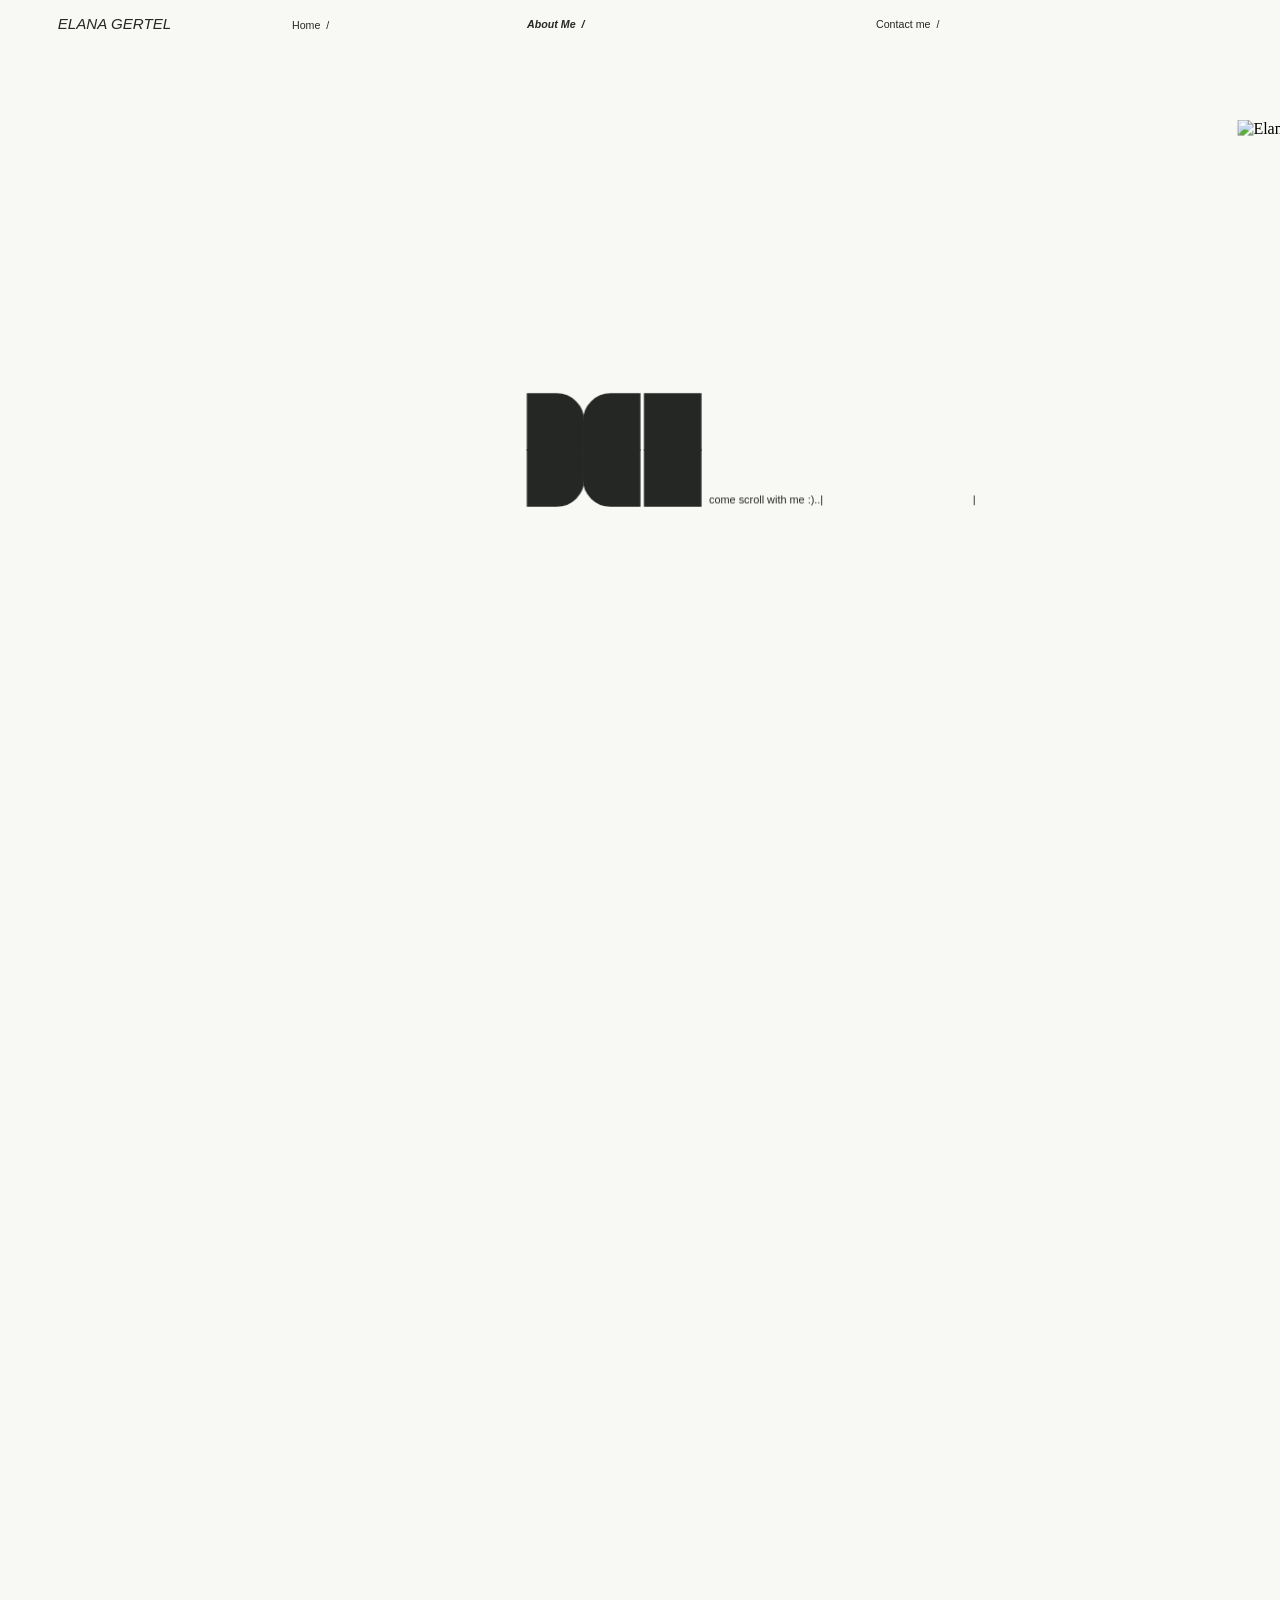
==== commit 34228224: "Phone home grid shifts in varied parts (incl. the middle); phone menu positions from Figma, name sta" ====
--- a/about.html
+++ b/about.html
@@ -4,11 +4,13 @@
   <meta charset="UTF-8">
   <meta name="viewport" content="width=device-width, initial-scale=1.0">
   <title>About — Elana Gertel</title>
+  <!-- The icon in the browser tab: a black square on white -->
+  <link rel="icon" href="favicon.svg" type="image/svg+xml">
   <!-- Fonts from Google Fonts: Averia Serif Libre (the small texts, the names' hover texts and contact Me), Crimson Text -->
   <link rel="preconnect" href="https://fonts.googleapis.com">
   <link rel="preconnect" href="https://fonts.gstatic.com" crossorigin>
   <link rel="stylesheet" href="https://fonts.googleapis.com/css2?family=Averia+Serif+Libre:ital,wght@0,400;0,700;1,700&family=Crimson+Text:ital,wght@0,400;1,400&display=block">
-  <link rel="stylesheet" href="styles.css?v=20261203m">
+  <link rel="stylesheet" href="styles.css?v=20261204a">
   <!-- Show the page only once everything is in place (the marker "page-ready" comes after the scripts),
        so going from page to page nothing shows for a moment in the wrong place (no blinking) -->
   <link rel="expect" href="#page-ready" blocking="render">
@@ -42,7 +44,7 @@
   <!-- The words and their shapes (from Figma) first, then the code that moves them -->
   <!-- Phones: the rotate prompt and the tap effects (first, so the other scripts can use them) -->
   <script src="mobile.js?v=20261125a"></script>
-  <script src="phone.js?v=20261203d"></script>
+  <script src="phone.js?v=20261204a"></script>
   <script src="about-words.js?v=20261114a"></script>
   <script src="about.js?v=20261202b"></script>
   <script src="page-change.js?v=20261203e"></script>
--- a/styles.css
+++ b/styles.css
@@ -2413,14 +2413,14 @@
   text-decoration: none;
 }
 
-/* (Figma, from the top: "Home  /" at y 77, "About Me  /" at y 143, "Contact me  /" at y 208,
-   and its details from y 269, rows 1.82 apart) */
-.phone-menu-home { top: 77px; left: 17px; }
-.phone-menu-about { top: 143px; }
-.phone-menu-contact { top: 208px; }
-.phone-menu-line { top: 269px; left: 17px; }
-.phone-menu-line + .phone-menu-line { top: calc(269px + 1.82em); }
-.phone-menu-line + .phone-menu-line + .phone-menu-line { top: calc(269px + 2 * 1.82em); }
+/* (Figma, from the top: "Home  /" at y 143, "About Me  /" at y 209, "Contact me  /" at y 274,
+   and its details from y 335, rows 1.82 apart) */
+.phone-menu-home { top: 143px; left: 17px; }
+.phone-menu-about { top: 209px; }
+.phone-menu-contact { top: 274px; }
+.phone-menu-line { top: 335px; left: 17px; }
+.phone-menu-line + .phone-menu-line { top: calc(335px + 1.82em); }
+.phone-menu-line + .phone-menu-line + .phone-menu-line { top: calc(335px + 2 * 1.82em); }
 
 .phone-menu-item.is-here {
   font-style: italic;
@@ -2446,10 +2446,8 @@
   text-decoration: none;
 }
 
+/* While the menu is open the name stays where it is (Figma "iPhone 16 - 5": x 17, y 32), white */
 .phone-menu-open .phone-name {
-  left: calc(314.5px - 0.5 * var(--name-w, 112px));
-  top: auto;
-  bottom: 32px;
   color: var(--phone-menu-text);
   mix-blend-mode: normal;
 }
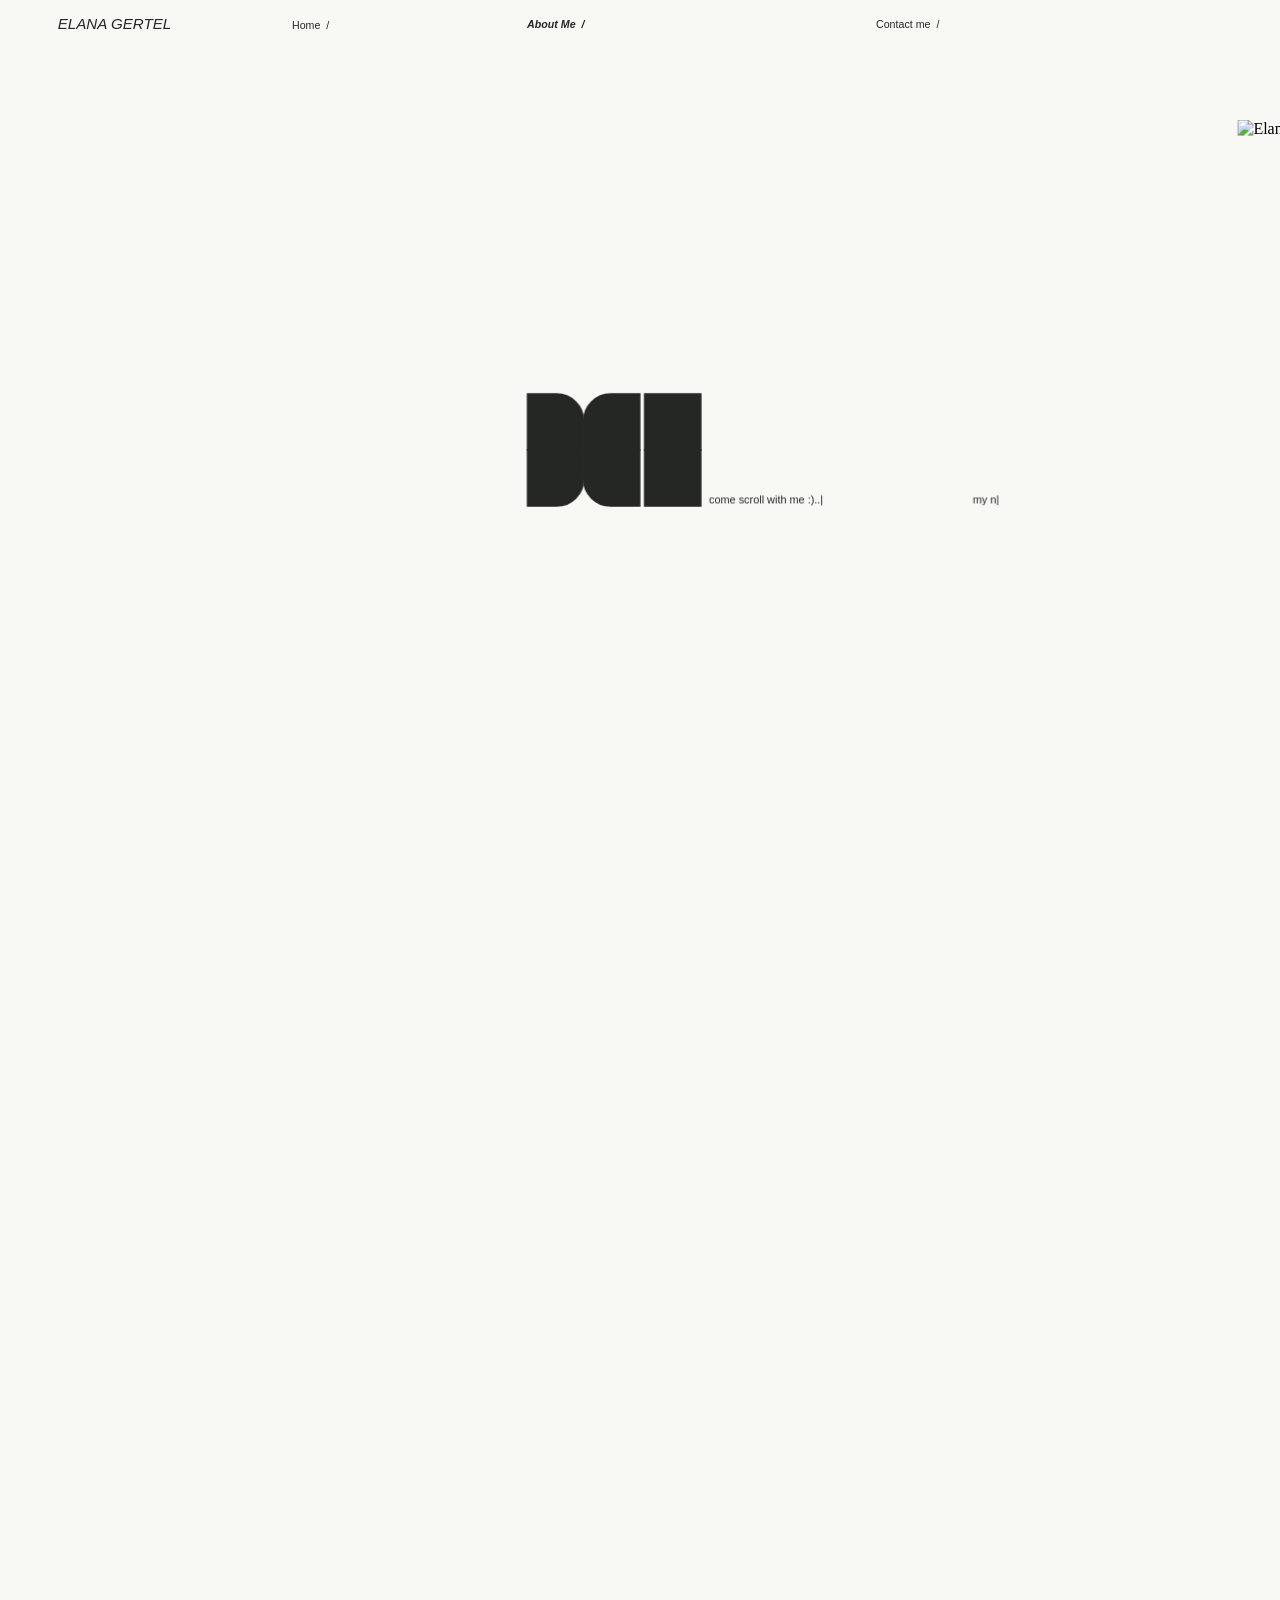
==== commit 89961959: "Mobile project scroll: title stays, pictures slide up and stick centred on it (sized by shape), text" ====
--- a/about.html
+++ b/about.html
@@ -5,15 +5,31 @@
   <meta name="viewport" content="width=device-width, initial-scale=1.0">
   <title>About — Elana Gertel</title>
   <!-- The icon in the browser tab: a black square on white -->
-  <link rel="icon" href="favicon.svg" type="image/svg+xml">
+  <link rel="icon" href="favicon.svg?v=3" type="image/svg+xml">
   <!-- Fonts from Google Fonts: Averia Serif Libre (the small texts, the names' hover texts and contact Me), Crimson Text -->
   <link rel="preconnect" href="https://fonts.googleapis.com">
   <link rel="preconnect" href="https://fonts.gstatic.com" crossorigin>
   <link rel="stylesheet" href="https://fonts.googleapis.com/css2?family=Averia+Serif+Libre:ital,wght@0,400;0,700;1,700&family=Crimson+Text:ital,wght@0,400;1,400&display=block">
-  <link rel="stylesheet" href="styles.css?v=20261204a">
+  <link rel="stylesheet" href="styles.css?v=20261204k">
   <!-- Show the page only once everything is in place (the marker "page-ready" comes after the scripts),
        so going from page to page nothing shows for a moment in the wrong place (no blinking) -->
   <link rel="expect" href="#page-ready" blocking="render">
+  <!-- Coming from another page: what is going to slide in stays hidden from the very first moment, and
+       coming from the black end of a project the screen stays black (some browsers, like Safari, show the
+       page before its scripts have run: without this it shows for a moment, like a blink). page-change.js
+       takes it away once things are ready (and, just in case, it goes away by itself after 3 seconds). -->
+  <script>
+    (function () {
+      var root = document.documentElement, now = Date.now();
+      try {
+        var slide = JSON.parse(sessionStorage.getItem("slideInPage") || "null");
+        var end = Number(sessionStorage.getItem("fromProjectEnd") || 0);
+        if (end && now - end < 10000) root.classList.add("from-end");
+        else if (slide && now - slide.at < 10000) root.classList.add("is-arriving");
+      } catch (e) {}
+      setTimeout(function () { root.classList.remove("from-end", "is-arriving"); }, 3000);
+    })();
+  </script>
 </head>
 <body class="lab-page">
   <!-- The "About" page, built from Figma frames "Desktop - 1" (HI, my name is..), "Desktop - 2" (ELANA)
@@ -44,13 +60,13 @@
   <!-- The words and their shapes (from Figma) first, then the code that moves them -->
   <!-- Phones: the rotate prompt and the tap effects (first, so the other scripts can use them) -->
   <script src="mobile.js?v=20261125a"></script>
-  <script src="phone.js?v=20261204a"></script>
+  <script src="phone.js?v=20261204g"></script>
   <script src="about-words.js?v=20261114a"></script>
   <script src="about.js?v=20261202b"></script>
-  <script src="page-change.js?v=20261203e"></script>
+  <script src="page-change.js?v=20261204a"></script>
   <!-- The cursor: a small square piece on "exclusion" (computers with a mouse) -->
-  <script src="cursor.js?v=20261203c"></script>
-  <script src="contact.js?v=20261203c"></script>
+  <script src="cursor.js?v=20261204a"></script>
+  <script src="contact.js?v=20261204a"></script>
   <!-- The page shows only from here on (see "page-ready" at the top) -->
   <div id="page-ready"></div>
 </body>
--- a/styles.css
+++ b/styles.css
@@ -2613,11 +2613,10 @@
      stays 40px above the arrows. */
   --tu: calc(52.513 / 126.225 * var(--p));
   --phone-arrow-w: calc(20.28 * var(--p));
-  display: grid;
-  grid-template-columns: 1fr 1fr;
-  column-gap: var(--phone-margin);
-  row-gap: 0;
-  align-items: start;
+  /* one column (not a grid: in a grid each part could only stay in place inside its own row) */
+  display: flex;
+  flex-direction: column;
+  align-items: stretch;
   height: auto;
   padding: 0 var(--phone-margin);
   overflow: clip;
@@ -2650,8 +2649,10 @@
 
 .is-phone-portrait .lab-first {
   --u: var(--tu);
-  position: absolute;
-  top: calc(44% - var(--title-cy, 512) * var(--u));
+  position: fixed;   /* (the title stays where it is: the short texts scroll out behind it, like the big
+                        version, and the pictures slide up over it) */
+  z-index: 2;
+  top: calc(44svh - var(--title-cy, 512) * var(--u));
   left: calc(50% - var(--title-cx, 720) * var(--u));
   width: calc(1440 * var(--u));
   height: calc(1024 * var(--u));
@@ -2709,6 +2710,7 @@
    phone.js gives each its place (--px, --py, Figma phone px) */
 .is-phone-portrait .lab > .lab-intro {
   position: absolute;
+  z-index: 1;   /* (behind the title, which stays in place) */
   grid-area: auto;   /* (placed from the page's edge, not inside the grid's 18px margin) */
   left: calc(var(--px) * var(--p));
   /* the group of texts stands where Figma has it on the screen (the year's top at 607 of 852), and the
@@ -2736,31 +2738,74 @@
 
 
 
-/* Pictures and videos: the whole width between the margins, in their own shape */
-.is-phone-portrait .lab > .lab-track {
+/* (the page itself scrolls, not the body: so the pictures can stay in place while it scrolls) */
+.is-phone-portrait body.lab-page {
+  overflow-x: clip;
+  overflow-y: visible;
+}
+
+/* ----- Scrolling past the first screen (Figma "iPhone 16 - 15") -----
+   The title stays where it is while the short texts under it scroll out at the top; then the first
+   picture (or video, or row of pictures) slides up over the title and stays in place at the top (y 198,
+   in a box 358 × 225, above the arrows). The story paragraphs keep scrolling, behind the pictures. The
+   next picture comes in under the paragraphs, slides up over the one before, and stays there in its turn
+   (like the big version).
+   (phone.js marks each part with what comes before it: .phone-after-media / .phone-after-text) */
+.is-phone-portrait .lab > .lab-track,
+.is-phone-portrait .lab > .lab-side-track {
+  position: sticky;
+  top: calc(50svh - 228 * var(--p));   /* (y 198 of 852: the arrows' top is at 50% + 20) */
+  z-index: 3;
+  display: flex;
+  justify-content: center;
+  align-items: center;
+  height: calc(225 * var(--p));
   margin-top: 56px;
 }
 
+/* a picture after another picture: it comes in from under the arrows */
+.is-phone-portrait .lab > .phone-after-media:is(.lab-track, .lab-side-track) {
+  margin-top: calc(162 * var(--p));
+}
+
+/* each picture in its own shape (phone.js sizes it: a horizontal one covers the title, a vertical one is
+   as tall as the room between the name and the arrows) */
 .is-phone-portrait .lab-media {
   position: static;
-  width: 100%;
+  width: min(100%, calc(225 * var(--p) * var(--w) / var(--h)));
   height: auto;
   aspect-ratio: calc(var(--w) / var(--h));
   margin: 0;
   object-fit: cover;
 }
 
+/* (a picture with see-through parts, like the book's spreads, still hides the title behind it) */
+.is-phone-portrait .lab > .lab-track .lab-media,
+.is-phone-portrait .lab > .lab-side-track .lab-side {
+  background-color: var(--color-background);
+}
+
 /* the book spreads reach from edge to edge of the screen, like on the big screen */
 .is-phone-portrait .lab > .cactus-track {
   margin-left: calc(-1 * var(--phone-margin));
   margin-right: calc(-1 * var(--phone-margin));
 }
 
-/* The story paragraphs: 16px, line height 160% (Figma), between the pictures */
+/* The story paragraphs: 16px, line height 160% (Figma), under the pictures; one empty line between two
+   paragraphs, and the first one under a picture starts at y 585 (Figma "iPhone 16 - 15") */
 .is-phone-portrait .lab > .lab-text-track {
   display: block;
+  z-index: 1;
   margin-top: 56px;
   mix-blend-mode: normal;
+}
+
+.is-phone-portrait .lab > .lab-text-track.phone-after-media {
+  margin-top: calc(162 * var(--p));
+}
+
+.is-phone-portrait .lab > .lab-text-track.phone-after-text {
+  margin-top: 1.6em;
 }
 
 .is-phone-portrait .lab-text {
@@ -2772,11 +2817,7 @@
   color: var(--color-text);
 }
 
-/* the pictures beside a paragraph: two side by side */
-.is-phone-portrait .lab > .lab-side-track {
-  display: block;
-  margin-top: 56px;
-}
+/* the pictures beside a paragraph: side by side, in one row (in the same box as the other pictures) */
 
 /* (all of them in one row, the same height: each one is as wide as its shape needs, phone.js gives it
    its share of the row from its proportions) */
@@ -2804,7 +2845,14 @@
   justify-content: center;
   height: 100svh;   /* (the whole screen at the end, like the big version) */
   margin: 96px calc(-1 * var(--phone-margin)) 0;
+  z-index: 4;   /* (it slides up over the pictures that stay in place) */
   background-color: #000000;
+}
+
+/* (on a page with pictures: after the last paragraph the pictures scroll out (phone.js) and the title shows
+   on its own for a moment before the black end comes in) */
+.is-phone-portrait .lab.phone-has-media > .lab-footer {
+  margin-top: calc(130svh + 225 * var(--p));
 }
 
 /* "Next Project" at the bottom right of the black end (like the big version, where it lies under the
@@ -2815,7 +2863,21 @@
 
 /* Opening the next project from the black end: the new page starts under the same black, with its name
    in white and "Next Project"; then the black slides up and away (page-change.js) */
+/* Arriving from another page (the script at the top of each page): the things that will slide in stay
+   hidden until page-change.js has put them outside the screen (big screens; phones lay out on their own) */
+html.is-arriving:not(.is-phone-portrait) :is(.flow-piece, .flow-photo, .flow-name, .flow-year, .lab-piece, .lab-intro, .lab-media, .lab-text, .lab-info, .lab-footer-text, .about-piece, .about-photo, .about-text, .about-bio) {
+  visibility: hidden;
+}
+/* Arriving from the black end of a project: all black until the black layer below is on the page */
+html.from-end {
+  background-color: #000000;
+}
+html.from-end body {
+  visibility: hidden;
+}
+
 .project-arrive {
+  visibility: visible;
   position: fixed;
   inset: 0;
   z-index: 1000;
@@ -2865,6 +2927,11 @@
   font-size: 12px;
 }
 
+/* (the name stays still while the black comes up and uncovers it, lab.js: what is outside the black is cut off) */
+.is-phone-portrait .lab > .lab-footer {
+  overflow: clip;
+}
+
 .is-phone-portrait .lab-footer .lab-footer-title {
   --u: var(--tu);
   position: relative;
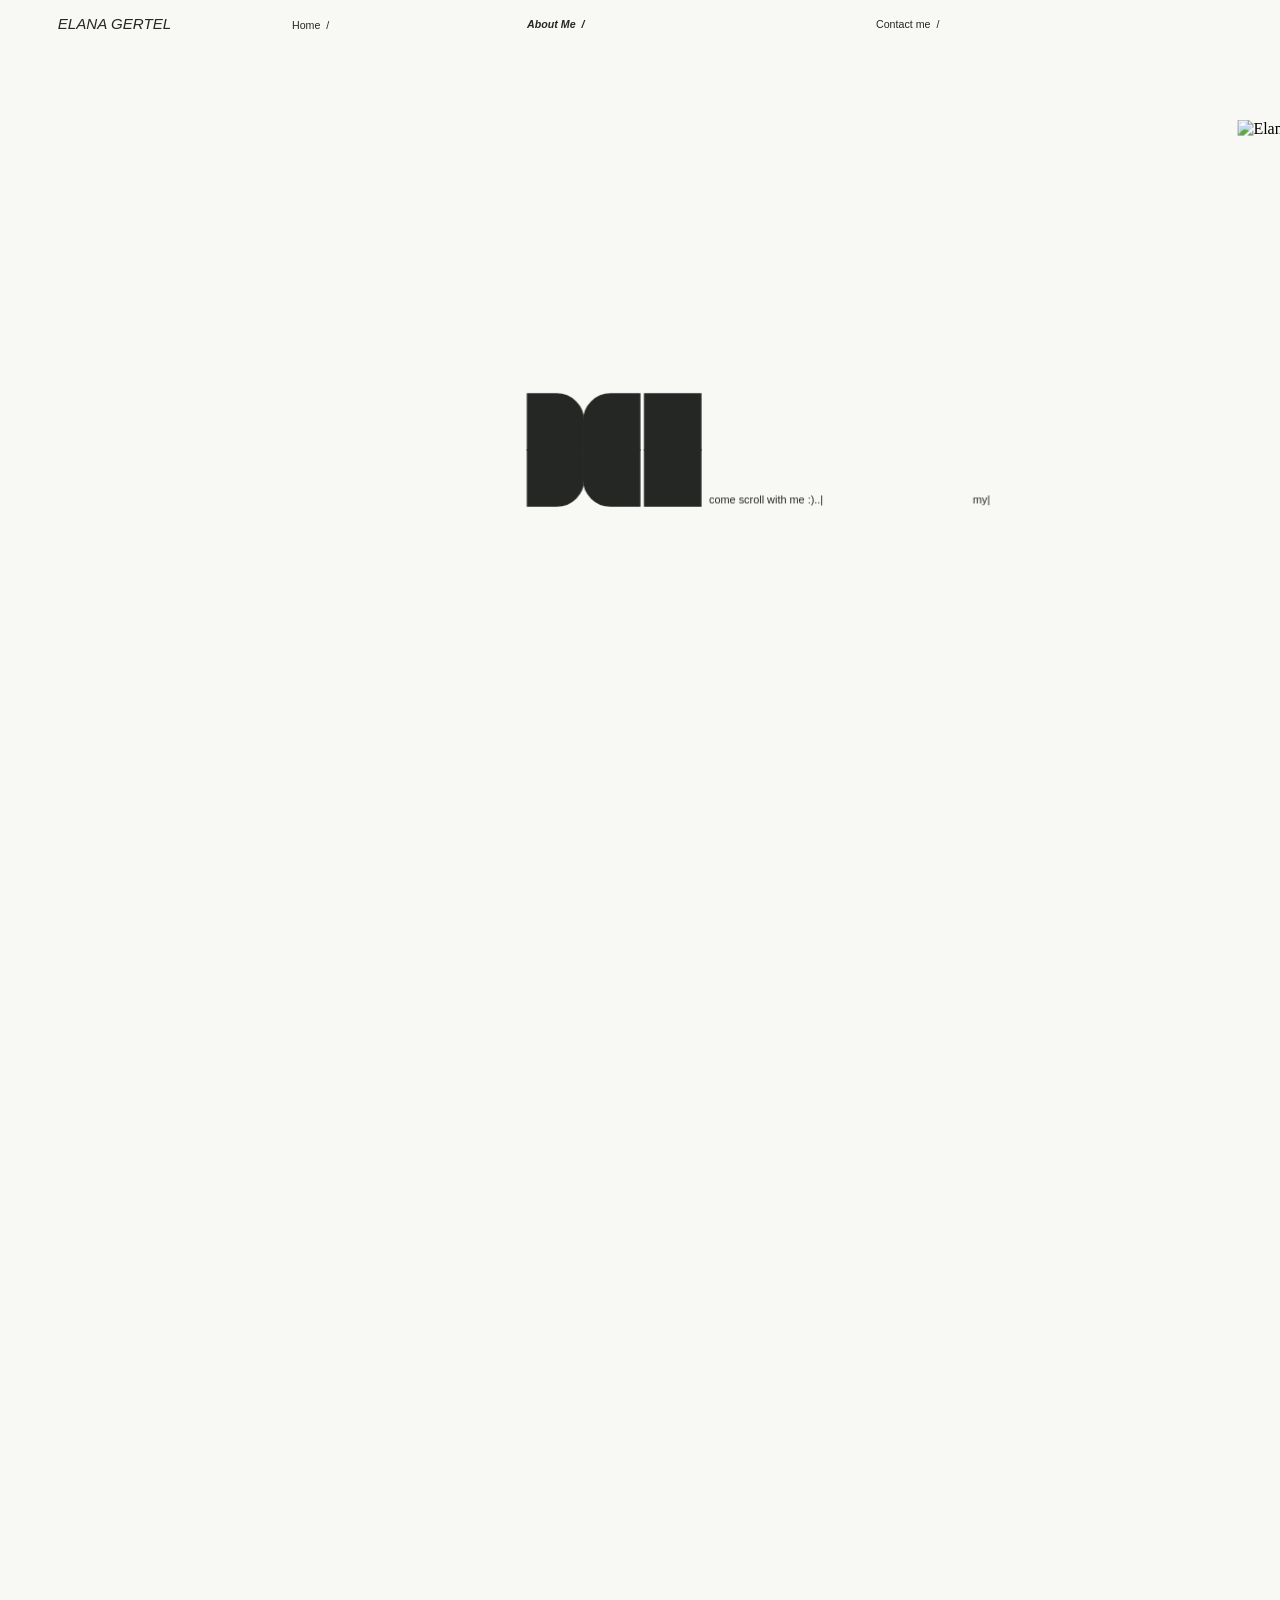
==== commit 985a8f5c: "Picture numbers (1 / 04) beside each picture, level with what is seen of it, pushed out by the next;" ====
--- a/about.html
+++ b/about.html
@@ -10,7 +10,7 @@
   <link rel="preconnect" href="https://fonts.googleapis.com">
   <link rel="preconnect" href="https://fonts.gstatic.com" crossorigin>
   <link rel="stylesheet" href="https://fonts.googleapis.com/css2?family=Averia+Serif+Libre:ital,wght@0,400;0,700;1,700&family=Crimson+Text:ital,wght@0,400;1,400&display=block">
-  <link rel="stylesheet" href="styles.css?v=20261204k">
+  <link rel="stylesheet" href="styles.css?v=20261205a">
   <!-- Show the page only once everything is in place (the marker "page-ready" comes after the scripts),
        so going from page to page nothing shows for a moment in the wrong place (no blinking) -->
   <link rel="expect" href="#page-ready" blocking="render">
@@ -60,12 +60,12 @@
   <!-- The words and their shapes (from Figma) first, then the code that moves them -->
   <!-- Phones: the rotate prompt and the tap effects (first, so the other scripts can use them) -->
   <script src="mobile.js?v=20261125a"></script>
-  <script src="phone.js?v=20261204g"></script>
+  <script src="phone.js?v=20261204u"></script>
   <script src="about-words.js?v=20261114a"></script>
   <script src="about.js?v=20261202b"></script>
   <script src="page-change.js?v=20261204a"></script>
   <!-- The cursor: a small square piece on "exclusion" (computers with a mouse) -->
-  <script src="cursor.js?v=20261204a"></script>
+  <script src="cursor.js?v=20261205c"></script>
   <script src="contact.js?v=20261204a"></script>
   <!-- The page shows only from here on (see "page-ready" at the top) -->
   <div id="page-ready"></div>
--- a/styles.css
+++ b/styles.css
@@ -960,6 +960,49 @@
   grid-area: 1 / 1;
 }
 
+/* ----- The pictures' numbers (fold-count.js; Figma "the memory lab": "1  /  04", Helvetica Oblique 15.5,
+   #211b1e, at x 1196, its top level with the picture's top): each one comes up with its picture, stays while the picture stays, and is
+   pushed out through the top by the next one ----- */
+.lab > .picture-count-track {
+  z-index: 5;
+  pointer-events: none;
+}
+
+.picture-count {
+  position: sticky;
+  width: max-content;
+  margin: 0 0 0 calc(1196 * var(--u));
+  font-family: var(--font-nav);
+  font-size: calc(15.5 * var(--u));
+  font-style: italic;
+  line-height: 1.24;
+  white-space: pre;
+  color: var(--color-text);
+}
+
+/* (on the phone: on the right margin, just under the picture, like the project's number: 12, italic) */
+.is-phone-portrait .lab > .picture-count-track {
+  margin: 0;
+  z-index: 4;                 /* (over the picture's corner...) */
+  mix-blend-mode: exclusion;  /* (...in "exclusion", so it shows on the picture too) */
+}
+
+.is-phone-portrait .picture-count {
+  color: var(--color-nav-blend);
+}
+
+.is-phone-portrait .picture-count {
+  margin: 0 var(--phone-margin) 0 auto;
+  font-size: 12px;
+}
+
+/* (while the numbers' places are measured, nothing is stuck in place: everything lies where the page has it) */
+.is-phone-portrait .is-measuring-numbers > .lab-track,
+.is-phone-portrait .is-measuring-numbers > .lab-side-track {
+  position: relative !important;
+  top: auto !important;
+}
+
 /* ----- Project pages: the arrows to the previous and the next project, on the first screen -----
    (Figma "Israeli" Cactus, Component 5: a triangle 21.9 wide and 43.8 tall from y 490, both lined up; the
    left one's tip at x 87.1, the right one's tip at x 1352.9). They scroll away with the first screen. The right one points right; the left one is the same shape, mirrored. */
@@ -1047,6 +1090,7 @@
   mix-blend-mode: exclusion;
   pointer-events: none;
   opacity: 0;
+  transition: opacity 300ms ease;   /* (it fades away when the mouse is not used for a moment) */
 }
 
 .square-cursor path {
@@ -1647,8 +1691,8 @@
   top: var(--top);
 }
 
-/* Like in Figma, the title lies OVER the front cover and inverts what is under it ("exclusion"):
-   black on the white page, white on the black cover. The other spreads still lie over the title.
+/* The title inverts what is under it ("exclusion"): black on the white page. The spreads, the front cover
+   too, lie over the title.
    The title's shapes are black, so invert(1) first makes them white, then "difference" blends them.
    Over the black end this already turns the title white, so the white copy is not needed here. */
 .cactus .lab-first {
@@ -1662,9 +1706,9 @@
   filter: invert(1);
 }
 
-/* The front cover: under the title (the other spreads are on layer 3, over it) */
+/* The front cover: over the title, like the other spreads (the title does not show over it) */
 .cactus .cactus-under-title {
-  z-index: 1;
+  z-index: 3;
 }
 
 /* ----- The story paragraphs (Figma: Averia Serif Libre 12, line height 148%, letter spacing 8%; a column 170 wide
@@ -1767,24 +1811,21 @@
 
 /* ===================================================================
    israeli-movie-archive.html — "Israeli Movie Archive" (Figma frame "Israeli Movie Archive", Frame 93)
-   How the page scrolls:
-   1. The black end comes up first, with no text: where it passes, the title turns white.
-   2. Once the screen is all black, the video slides up over it and stops in the middle of the screen.
-   3. While the video stays in the middle, the story box (white text) comes up from the bottom, sticks
-      there for a while, and then scrolls up and out of the top.
-   4. Only then the video scrolls up and out.
-   5. Only then the closing texts come up on the black.
+   How the page scrolls (like the other project pages):
+   1. The video slides up over the title and stops in the middle of the screen.
+   2. While it stays there, each paragraph comes up from the bottom, sticks there for a while, and is
+      pushed up and out of the top by the next one.
+   3. Then the video scrolls up and out, the title shows again, and the black end comes up over it,
+      revealing the next project's title.
    =================================================================== */
 .archive {
   --title-below-mid: 208.16;   /* how far the title reaches below its middle (Figma pixels; the texts under it stay lower) */
   --title-h: 415.84;   /* every piece on the site is one size: 63.11 per cell */
   --title-top: 303.73;
   --pile-h: 585;   /* the video */
-  /* 1. The black starts right under the first screen, so it comes up as soon as you scroll */
-  --end: calc(100vh + var(--intro-out, 0px));   /* (after the texts on the first screen have scrolled out) */
-  /* 2. The video starts coming in once the black fills the screen (after one screen of scrolling),
-     40 later like in Figma */
-  --a-video: calc(var(--end) + 100vh + 40 * var(--u));
+  /* 1. The video comes up over the title once the texts on the first screen have scrolled out (like the
+     first picture of the other pages), and stops in the middle of the screen */
+  --a-video: calc(100vh + var(--intro-out, 0px));
   /* 3. The story's first paragraph comes up from the bottom of the screen once the video has stopped
      in the middle (plus 40). Each paragraph sticks at the bottom of the screen for --a-text-hold of
      scrolling, then the next one comes up and pushes it up and out.
@@ -1797,14 +1838,9 @@
   --a-p3: calc(var(--a-p2) + 124.32 * var(--u) + var(--a-text-hold));
   --a-p4: calc(var(--a-p3) + 177.6 * var(--u) + var(--a-text-hold));
   --a-text-next: calc(var(--a-p4) + 88.8 * var(--u) + var(--a-text-hold));
-  /* 4. The video lets go (its middle in the middle of the screen) once the last paragraph has left the top,
-     plus a short pause (250) */
+  /* 4. Once the last paragraph has left the top (plus a short pause, 250), the video lets go and scrolls
+     out; then the black end comes up over the title (the shared rule) */
   --stack-end: calc(var(--a-text-next) + 250 * var(--u) + 50vh);
-  /* 5. The page ends once the video has left the screen, plus a short pause (the shared rule):
-     the closing texts lie at the bottom of the black, so they come up last */
-  --page-end: calc(var(--stack-end) + var(--pile-h) / 2 * var(--u) + 100vh + 250 * var(--u));
-  --footer-h: max(calc(var(--page-end) - var(--end)),
-                  calc(50vh + (var(--title-mid) + 339 - var(--title-top)) * var(--u)));
 }
 
 /* The video: as wide as the title under it (Figma x 260, 932 × 585). Drawn 1% larger, so the
@@ -2178,10 +2214,6 @@
     margin-left: calc((var(--w) * var(--u) - var(--media-w)) / 2);
   }
 
-  /* the pile still lets go all at once (each track ends half its picture's screen height under --stack-end) */
-  .lab-invert .lab-track {
-    bottom: calc(100% - var(--stack-end) - var(--media-h) / 2);
-  }
 
   /* The end of the page. On a short screen the title (in the middle) leaves too little room under it
      for the texts on the black. So the black end is a little longer (--phone-end-extra), and for that
@@ -2194,10 +2226,10 @@
     --footer-title-bottom: calc(var(--footer-h) - var(--phone-end-extra) - 50vh + var(--title-bottom-below-middle));
   }
 
-  .archive {
-    --footer-h: calc(max(calc(var(--page-end) - var(--end)),
-                         calc(50vh + (var(--title-mid) + 339 - var(--title-top)) * var(--u)))
-                     + var(--phone-end-extra));
+
+  /* the pile still lets go all at once (each track ends half its picture's screen height under --stack-end) */
+  .lab-invert .lab-track {
+    bottom: calc(100% - var(--stack-end) - var(--media-h) / 2);
   }
 
   /* the first screen lets go of the middle of the screen --phone-end-extra before the end of the page */
@@ -2710,7 +2742,9 @@
    phone.js gives each its place (--px, --py, Figma phone px) */
 .is-phone-portrait .lab > .lab-intro {
   position: absolute;
-  z-index: 1;   /* (behind the title, which stays in place) */
+  z-index: 3;                 /* over the title, which stays in place, as they scroll up and out... */
+  mix-blend-mode: exclusion;  /* ...in "exclusion": dark on the page, light over the title's shapes */
+  color: var(--color-nav-blend);
   grid-area: auto;   /* (placed from the page's edge, not inside the grid's 18px margin) */
   left: calc(var(--px) * var(--p));
   /* the group of texts stands where Figma has it on the screen (the year's top at 607 of 852), and the
@@ -2747,7 +2781,7 @@
 /* ----- Scrolling past the first screen (Figma "iPhone 16 - 15") -----
    The title stays where it is while the short texts under it scroll out at the top; then the first
    picture (or video, or row of pictures) slides up over the title and stays in place at the top (y 198,
-   in a box 358 × 225, above the arrows). The story paragraphs keep scrolling, behind the pictures. The
+   in a box 358 × 225, above the arrows). The story paragraphs keep scrolling, over the pictures (in "exclusion"). The
    next picture comes in under the paragraphs, slides up over the one before, and stays there in its turn
    (like the big version).
    (phone.js marks each part with what comes before it: .phone-after-media / .phone-after-text) */
@@ -2779,12 +2813,6 @@
   object-fit: cover;
 }
 
-/* (a picture with see-through parts, like the book's spreads, still hides the title behind it) */
-.is-phone-portrait .lab > .lab-track .lab-media,
-.is-phone-portrait .lab > .lab-side-track .lab-side {
-  background-color: var(--color-background);
-}
-
 /* the book spreads reach from edge to edge of the screen, like on the big screen */
 .is-phone-portrait .lab > .cactus-track {
   margin-left: calc(-1 * var(--phone-margin));
@@ -2795,9 +2823,9 @@
    paragraphs, and the first one under a picture starts at y 585 (Figma "iPhone 16 - 15") */
 .is-phone-portrait .lab > .lab-text-track {
   display: block;
-  z-index: 1;
+  z-index: 4;                 /* over the pictures that stay in place... */
   margin-top: 56px;
-  mix-blend-mode: normal;
+  mix-blend-mode: exclusion;  /* ...in "exclusion", like the big version: dark on the page, light over a picture */
 }
 
 .is-phone-portrait .lab > .lab-text-track.phone-after-media {
@@ -2805,16 +2833,16 @@
 }
 
 .is-phone-portrait .lab > .lab-text-track.phone-after-text {
-  margin-top: 1.6em;
+  margin-top: 1.6em;   /* (one empty line between two paragraphs) */
 }
 
 .is-phone-portrait .lab-text {
-  position: relative;
+  position: relative;   /* (it simply scrolls up and out through the top) */
   bottom: auto;
   width: auto;
   font-size: var(--phone-text);
   line-height: 1.6;
-  color: var(--color-text);
+  color: var(--color-nav-blend);   /* (with the "exclusion": #211b1e on the page) */
 }
 
 /* the pictures beside a paragraph: side by side, in one row (in the same box as the other pictures) */
@@ -2845,7 +2873,7 @@
   justify-content: center;
   height: 100svh;   /* (the whole screen at the end, like the big version) */
   margin: 96px calc(-1 * var(--phone-margin)) 0;
-  z-index: 4;   /* (it slides up over the pictures that stay in place) */
+  z-index: 5;   /* (it slides up over the pictures that stay in place, and over the paragraphs) */
   background-color: #000000;
 }
 
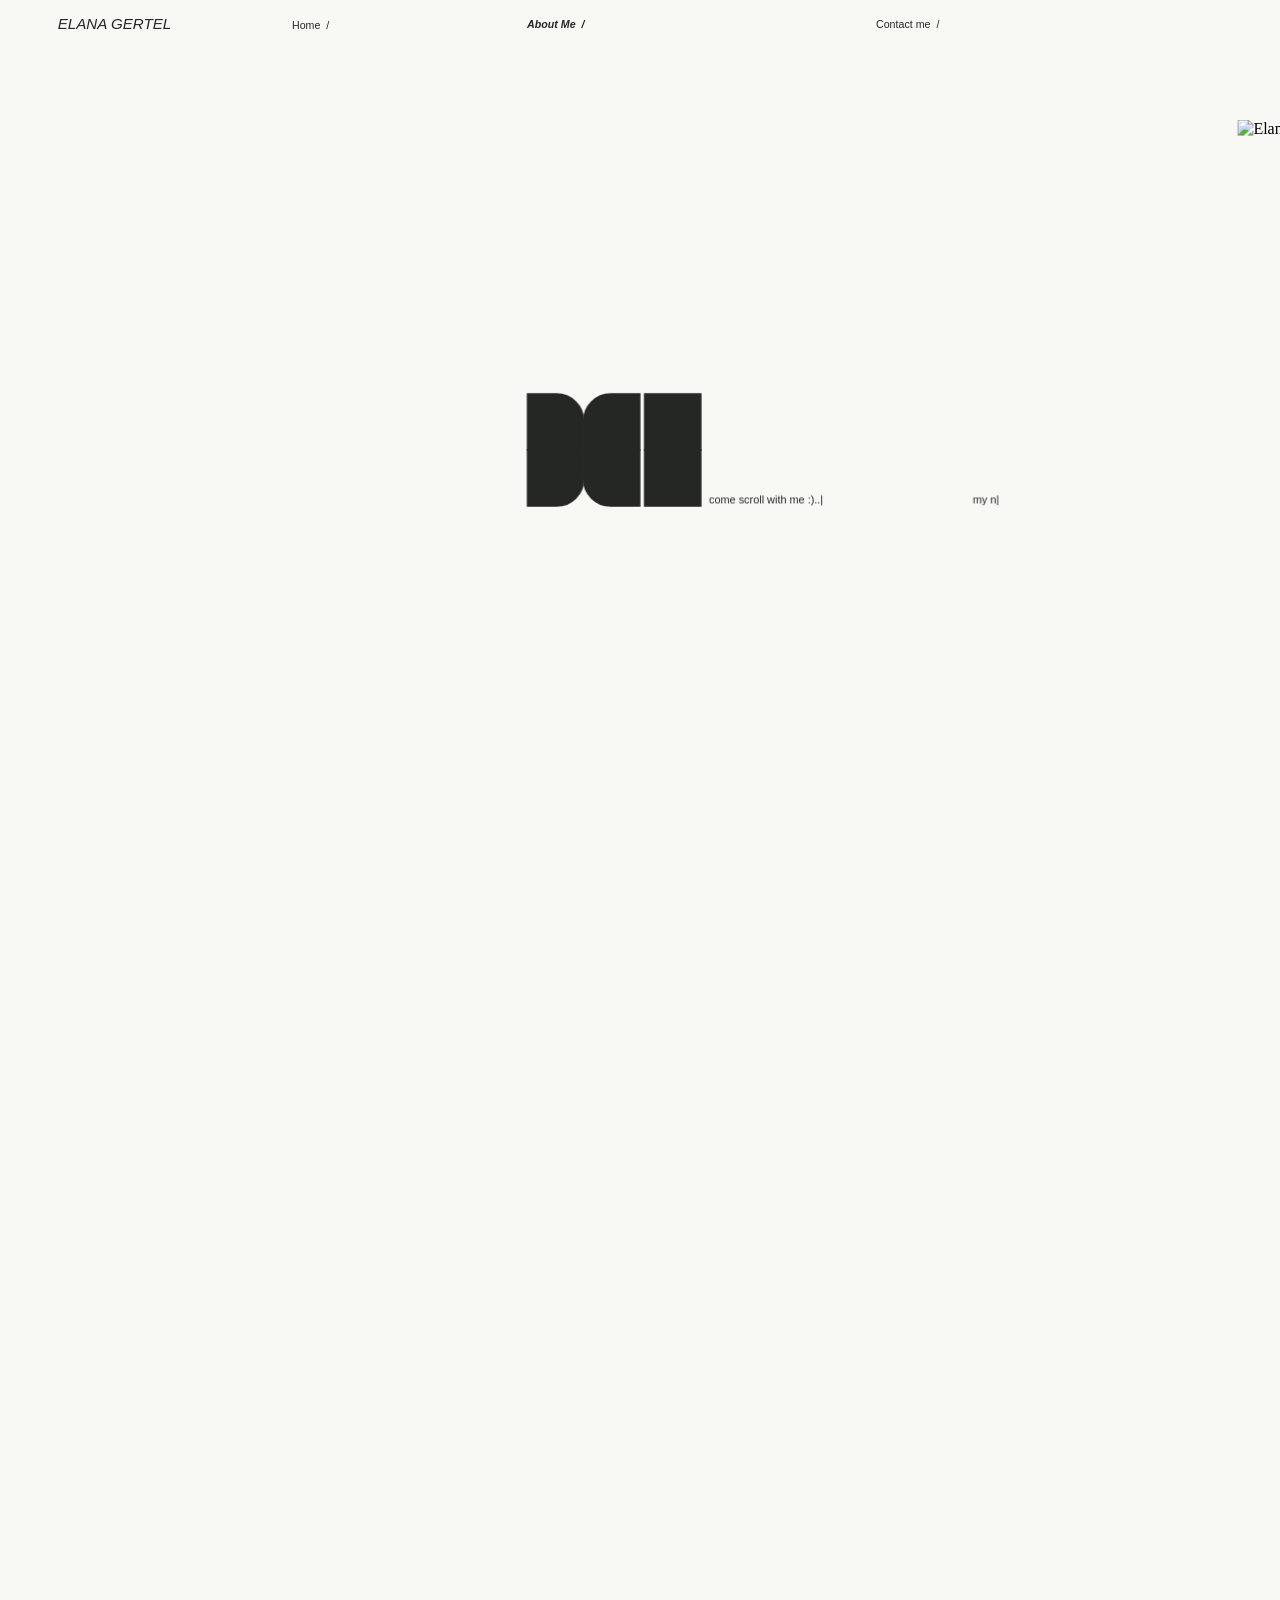
==== commit d0d019c5: "About: VISION's letters ooze into organic letters on hover, like the project titles (replaces the sq" ====
--- a/about.html
+++ b/about.html
@@ -62,7 +62,7 @@
   <script src="mobile.js?v=20261125a"></script>
   <script src="phone.js?v=20261204u"></script>
   <script src="about-words.js?v=20261114a"></script>
-  <script src="about.js?v=20261202b"></script>
+  <script src="about.js?v=20261126a"></script>
   <script src="page-change.js?v=20261204a"></script>
   <!-- The cursor: a small square piece on "exclusion" (computers with a mouse) -->
   <script src="cursor.js?v=20261205c"></script>
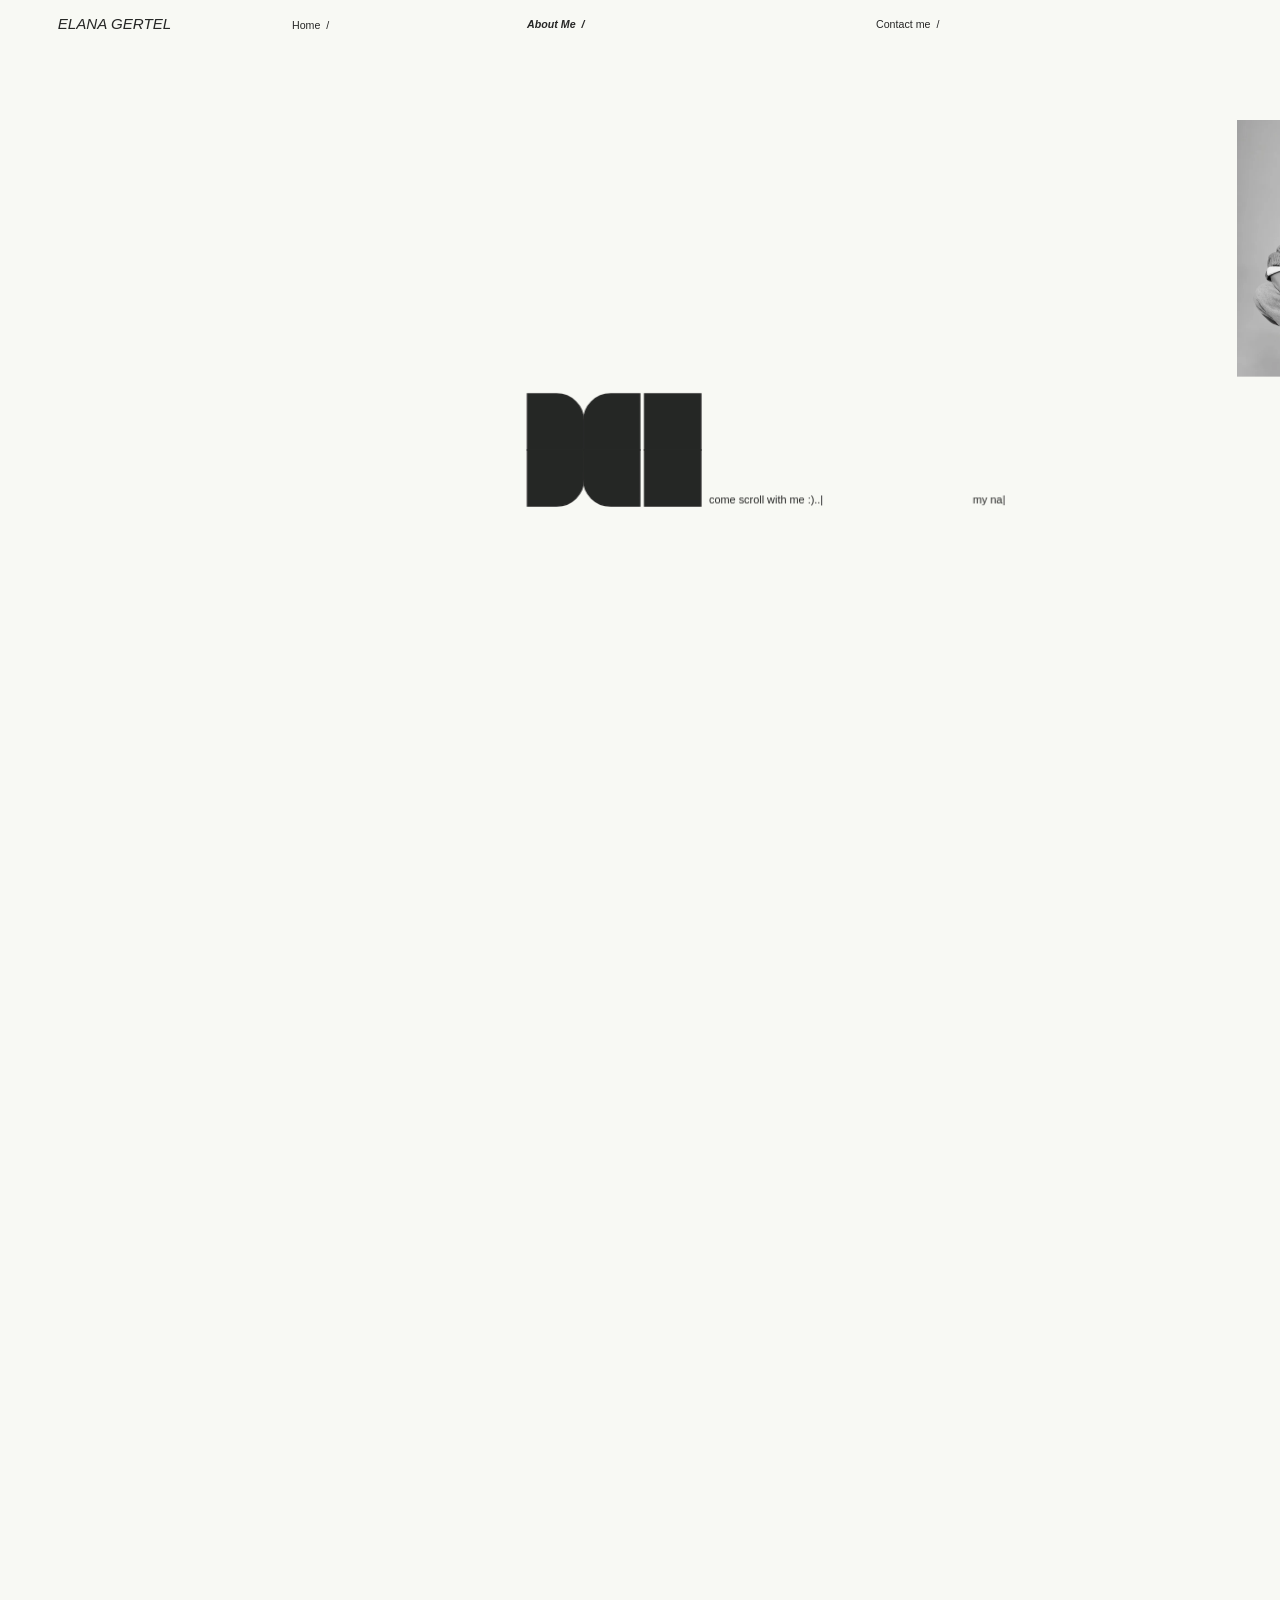
==== commit 5aedb062: "Pictures as light WebP (originals kept outside the site); YouTube videos from projects.json (Memory " ====
--- a/about.html
+++ b/about.html
@@ -10,7 +10,7 @@
   <link rel="preconnect" href="https://fonts.googleapis.com">
   <link rel="preconnect" href="https://fonts.gstatic.com" crossorigin>
   <link rel="stylesheet" href="https://fonts.googleapis.com/css2?family=Averia+Serif+Libre:ital,wght@0,400;0,700;1,700&family=Crimson+Text:ital,wght@0,400;1,400&display=block">
-  <link rel="stylesheet" href="styles.css?v=20261205a">
+  <link rel="stylesheet" href="styles.css?v=20261127e">
   <!-- Show the page only once everything is in place (the marker "page-ready" comes after the scripts),
        so going from page to page nothing shows for a moment in the wrong place (no blinking) -->
   <link rel="expect" href="#page-ready" blocking="render">
@@ -24,7 +24,28 @@
       try {
         var slide = JSON.parse(sessionStorage.getItem("slideInPage") || "null");
         var end = Number(sessionStorage.getItem("fromProjectEnd") || 0);
-        if (end && now - end < 10000) root.classList.add("from-end");
+        if (end && now - end < 10000) {
+          root.classList.add("from-end");
+          // the white title and arrow the page before handed over: on a black layer at once (page-change.js
+          // takes over a moment later, with this page's own copies in the same places)
+          var handed = JSON.parse(sessionStorage.getItem("endTitle") || "null");
+          if (handed) {
+            var layer = document.createElement("div");
+            layer.className = "project-arrive project-arrive-early";
+            var put = function (item, cls) {
+              var holder = document.createElement("div");
+              holder.innerHTML = item.html;
+              var el = holder.firstElementChild;
+              if (!el) return;
+              el.setAttribute("class", cls);
+              el.style.cssText = "left:" + item.box[0] + "px;top:" + item.box[1] + "px;width:" + item.box[2] + "px;height:" + item.box[3] + "px";
+              layer.appendChild(el);
+            };
+            handed.pieces.forEach(function (p) { put(p, "project-arrive-piece"); });
+            if (handed.arrow) put(handed.arrow, "project-arrive-arrow");
+            root.appendChild(layer);
+          }
+        }
         else if (slide && now - slide.at < 10000) root.classList.add("is-arriving");
       } catch (e) {}
       setTimeout(function () { root.classList.remove("from-end", "is-arriving"); }, 3000);
@@ -60,10 +81,10 @@
   <!-- The words and their shapes (from Figma) first, then the code that moves them -->
   <!-- Phones: the rotate prompt and the tap effects (first, so the other scripts can use them) -->
   <script src="mobile.js?v=20261125a"></script>
-  <script src="phone.js?v=20261204u"></script>
+  <script src="phone.js?v=20261127a"></script>
   <script src="about-words.js?v=20261114a"></script>
   <script src="about.js?v=20261126a"></script>
-  <script src="page-change.js?v=20261204a"></script>
+  <script src="page-change.js?v=20261127b"></script>
   <!-- The cursor: a small square piece on "exclusion" (computers with a mouse) -->
   <script src="cursor.js?v=20261205c"></script>
   <script src="contact.js?v=20261204a"></script>
--- a/styles.css
+++ b/styles.css
@@ -687,6 +687,19 @@
 
 /* The picture windows: Figma sizes (Component 2) / 0.9351, in home units */
 /* House picture (Double Families, both copies): window 140 × 164 in Figma (its new borders) */
+/* Mea Shearim (Figma: 127 × 125) */
+.photo-mea {
+  width: calc(135.81 * var(--u));
+  height: calc(133.67 * var(--u));
+}
+
+.photo-mea img {
+  inset: 0;
+  width: 100%;
+  height: 100%;
+  object-fit: cover;
+}
+
 .photo-house {
   width: calc(149.72 * var(--u));
   height: calc(175.38 * var(--u));
@@ -958,49 +971,6 @@
 
 .fold-count-text {
   grid-area: 1 / 1;
-}
-
-/* ----- The pictures' numbers (fold-count.js; Figma "the memory lab": "1  /  04", Helvetica Oblique 15.5,
-   #211b1e, at x 1196, its top level with the picture's top): each one comes up with its picture, stays while the picture stays, and is
-   pushed out through the top by the next one ----- */
-.lab > .picture-count-track {
-  z-index: 5;
-  pointer-events: none;
-}
-
-.picture-count {
-  position: sticky;
-  width: max-content;
-  margin: 0 0 0 calc(1196 * var(--u));
-  font-family: var(--font-nav);
-  font-size: calc(15.5 * var(--u));
-  font-style: italic;
-  line-height: 1.24;
-  white-space: pre;
-  color: var(--color-text);
-}
-
-/* (on the phone: on the right margin, just under the picture, like the project's number: 12, italic) */
-.is-phone-portrait .lab > .picture-count-track {
-  margin: 0;
-  z-index: 4;                 /* (over the picture's corner...) */
-  mix-blend-mode: exclusion;  /* (...in "exclusion", so it shows on the picture too) */
-}
-
-.is-phone-portrait .picture-count {
-  color: var(--color-nav-blend);
-}
-
-.is-phone-portrait .picture-count {
-  margin: 0 var(--phone-margin) 0 auto;
-  font-size: 12px;
-}
-
-/* (while the numbers' places are measured, nothing is stuck in place: everything lies where the page has it) */
-.is-phone-portrait .is-measuring-numbers > .lab-track,
-.is-phone-portrait .is-measuring-numbers > .lab-side-track {
-  position: relative !important;
-  top: auto !important;
 }
 
 /* ----- Project pages: the arrows to the previous and the next project, on the first screen -----
@@ -1640,6 +1610,45 @@
 .memory .lab-media-video-2,
 .cactus-fold .lab-media {
   transform: scale(1.01);
+}
+
+/* The YouTube players (youtube.js, links in projects.json): they fill their place exactly */
+/* (no colour of its own: at its edges, where it is drawn a hair bigger or smaller, nothing dark can show;
+   the still covers it until the player plays) */
+.lab-youtube {
+  background-color: transparent;
+}
+
+.lab-youtube-frame {
+  display: block;
+  background-color: transparent;
+  color-scheme: normal;
+  width: 100%;
+  height: 100%;
+  border: 0;
+  pointer-events: none;   /* (the mouse does not reach it: YouTube's title and buttons never show) */
+}
+
+/* The still over the player until it really plays (youtube.js), then it fades away */
+.lab-youtube-still {
+  position: absolute;
+  inset: 0;
+  pointer-events: none;
+  transition: opacity 300ms ease;
+}
+
+.lab-youtube-still.is-gone {
+  opacity: 0;
+}
+
+/* (on the phone the video's box is not sticky itself: it holds the still in place) */
+.is-phone-portrait .lab-youtube {
+  position: relative;
+}
+
+/* (it keeps the place's own position: sticky like the pictures, so it stays in the middle of the screen) */
+.lab-youtube {
+  overflow: hidden;
 }
 
 /* ===================================================================
@@ -1822,7 +1831,7 @@
   --title-below-mid: 208.16;   /* how far the title reaches below its middle (Figma pixels; the texts under it stay lower) */
   --title-h: 415.84;   /* every piece on the site is one size: 63.11 per cell */
   --title-top: 303.73;
-  --pile-h: 585;   /* the video */
+  --pile-h: 699;   /* the video (932 wide, 4:3) */
   /* 1. The video comes up over the title once the texts on the first screen have scrolled out (like the
      first picture of the other pages), and stops in the middle of the screen */
   --a-video: calc(100vh + var(--intro-out, 0px));
@@ -1831,7 +1840,7 @@
      scrolling, then the next one comes up and pushes it up and out.
      --a-p1 … --a-p4: where each paragraph's place starts; each place is the paragraph's height
      (Figma pixels: 9, 7, 10 and 5 lines of 17.76, as they wrap on the page) plus the hold. */
-  --a-text: calc(var(--a-video) + 50vh + (585 / 2 + 40) * var(--u));
+  --a-text: calc(var(--a-video) + 50vh + (699 / 2 + 40) * var(--u));
   --a-text-hold: 50vh;
   --a-p1: var(--a-text);
   --a-p2: calc(var(--a-p1) + 159.84 * var(--u) + var(--a-text-hold));
@@ -1843,13 +1852,13 @@
   --stack-end: calc(var(--a-text-next) + 250 * var(--u) + 50vh);
 }
 
-/* The video: as wide as the title under it (Figma x 260, 932 × 585). Drawn 1% larger, so the
-   title's edges never peek out next to it as a thin black line. */
+/* The video: as wide as the title under it (Figma x 260, 932 wide); its height follows its proportion
+   (youtube.js: 4:3). Drawn 1% larger, so the title's edges never peek out next to it as a thin black line. */
 .archive-track {
   left: calc(260 * var(--u));
   top: var(--a-video);
   --w: 932;
-  --h: 585;
+  --h: 699;
 }
 
 .archive-track .lab-media {
@@ -1867,6 +1876,112 @@
   --end: calc(100vh + var(--intro-out, 0px));   /* (after the texts on the first screen have scrolled out) */
   --title-h: 126.23;   /* every piece on the site is one size: 63.11 per cell */
   --title-top: 448.75;
+}
+
+/* ===================================================================
+   mea-shearim.html — "Mea Shearim" (Figma frame "Mahshuf"): the title, the video and the black end.
+   How the page scrolls (like the other project pages):
+   1. The video slides up over the title and stays in the middle of the screen for a screen of scrolling.
+   2. Then it scrolls up and out, the title shows again, and the black end comes up over it,
+      revealing the next project's name.
+   =================================================================== */
+.mea {
+  --title-below-mid: 167.07;   /* how far the title reaches below its middle (Figma pixels; the texts under it stay lower) */
+  --title-h: 302.59;           /* (two rows; the R's tail reaches half a cell lower) */
+  --title-top: 376.48;
+  --pile-h: 540;               /* the video (960 wide, 16:9) */
+  /* 1. The video comes up over the title once the texts on the first screen have scrolled out */
+  --m-video: calc(100vh + var(--intro-out, 0px));
+  /* where the page has scrolled when the video stops in the middle of the screen */
+  --m-stuck: calc(var(--m-video) - 50vh + var(--pile-h) / 2 * var(--u));
+  /* 2. While it stays, the three pictures on the right come up one after the other (every --m-step), and stay;
+     it lets go a while after the last one (its middle: where it stopped, plus the stay, plus half its height) */
+  --m-step: 25vh;
+  /* (the pictures only start coming in from the bottom of the screen once the video has stopped: the last one
+     is in place a screen and two steps later; then they all stay a while) */
+  --stack-end: calc(var(--m-stuck) + 100vh + 2 * var(--m-step) + 344.7 * var(--u) + 40vh + 50vh);
+  /* the column of pictures: 746 tall in Figma (170, 201 and 263, 56 apart), here 150/202 of that (to make
+     room for the bigger video), its middle in the middle of the screen */
+  --m-col-top: calc(50vh - 270 * var(--u));   /* (as tall as the video, 540: level with its top and bottom) */
+}
+
+/* The pictures on the right (Figma Frame 222: 202 wide, tops 0, 226 and 483 in the column; here 150 wide).
+   Each has its own track: it scrolls up from the bottom and sticks at its place (--at, its top on the screen)
+   once the page has scrolled to its turn (--n: 0, 1, 2); all of them let go together, when the video does. */
+.mea-side-track {
+  position: absolute;
+  z-index: 4;
+  left: calc(1272 * var(--u));   /* (72 after the video, to the frame's edge like in Figma: x 1421) */
+  width: calc(150 * var(--u));
+  --at: calc(var(--m-col-top) + var(--y) * var(--u));
+  /* (it comes in at the bottom of the screen once the video has stopped, plus its turn: --n steps) */
+  top: calc(var(--m-stuck) + 100vh + var(--n) * var(--m-step) + var(--y) * var(--u));
+  /* (it ends where it must, so it leaves exactly when the video lets go: then the page has scrolled to
+     --stack-end minus half a screen) */
+  height: calc(var(--stack-end) - 50vh + var(--at) + var(--h) * var(--u) - (var(--m-stuck) + 100vh + var(--n) * var(--m-step) + var(--y) * var(--u)));
+  pointer-events: none;
+}
+
+.mea-side-track img {
+  position: sticky;
+  top: var(--at);
+  display: block;
+  width: 100%;
+  height: calc(var(--h) * var(--u));
+  object-fit: cover;
+}
+
+/* (the first one is a box with the animation in it, youtube.js) */
+.mea-side-track .mea-side-box {
+  position: sticky;
+  top: var(--at);
+  overflow: hidden;
+  width: 100%;
+  height: calc(var(--h) * var(--u));
+}
+
+.lab-youtube-frame.is-cover {
+  position: absolute;
+  max-width: none;
+}
+
+.is-phone-portrait .mea-side-track .mea-side-box {
+  position: relative;
+  top: auto;
+  height: auto;
+  aspect-ratio: 202 / 170;
+}
+
+/* (Figma's sizes, 202 wide, scaled to 150: × 0.7426; the gaps between them, 34.6, make the column exactly as
+   tall as the video: the top picture level with its top, the bottom one with its bottom) */
+.mea-side-1 { --n: 0; --y: 0;     --h: 126.2; }
+.mea-side-2 { --n: 1; --y: 160.8; --h: 149.3; }
+.mea-side-3 { --n: 2; --y: 344.7; --h: 195.3; }
+
+/* On the phone: after the video, one under the other on the right, as wide as half the screen */
+.is-phone-portrait .lab > .mea-side-track {
+  position: relative;
+  order: 950;
+  left: auto;
+  top: auto;
+  width: 55%;
+  height: auto;
+  margin: 24px 0 0 auto;
+}
+
+.is-phone-portrait .mea-side-track img {
+  position: static;
+  height: auto;
+}
+
+/* The video: in the middle of the page (x 240 to 1200, 960 wide), with the same gap (72) to the column of
+   small pictures; its height follows its proportion (youtube.js) */
+.mea-track {
+  z-index: 3;
+  left: calc(240 * var(--u));
+  top: var(--m-video);
+  --w: 960;
+  --h: 540;
 }
 
 /* Visitors who asked their device for less motion: the hover moves happen without sliding */
@@ -2904,6 +3019,11 @@
   visibility: hidden;
 }
 
+/* (the early black layer, from the top of the page: it lies on the page itself, over everything) */
+.project-arrive-early {
+  z-index: 3000;
+}
+
 .project-arrive {
   visibility: visible;
   position: fixed;
